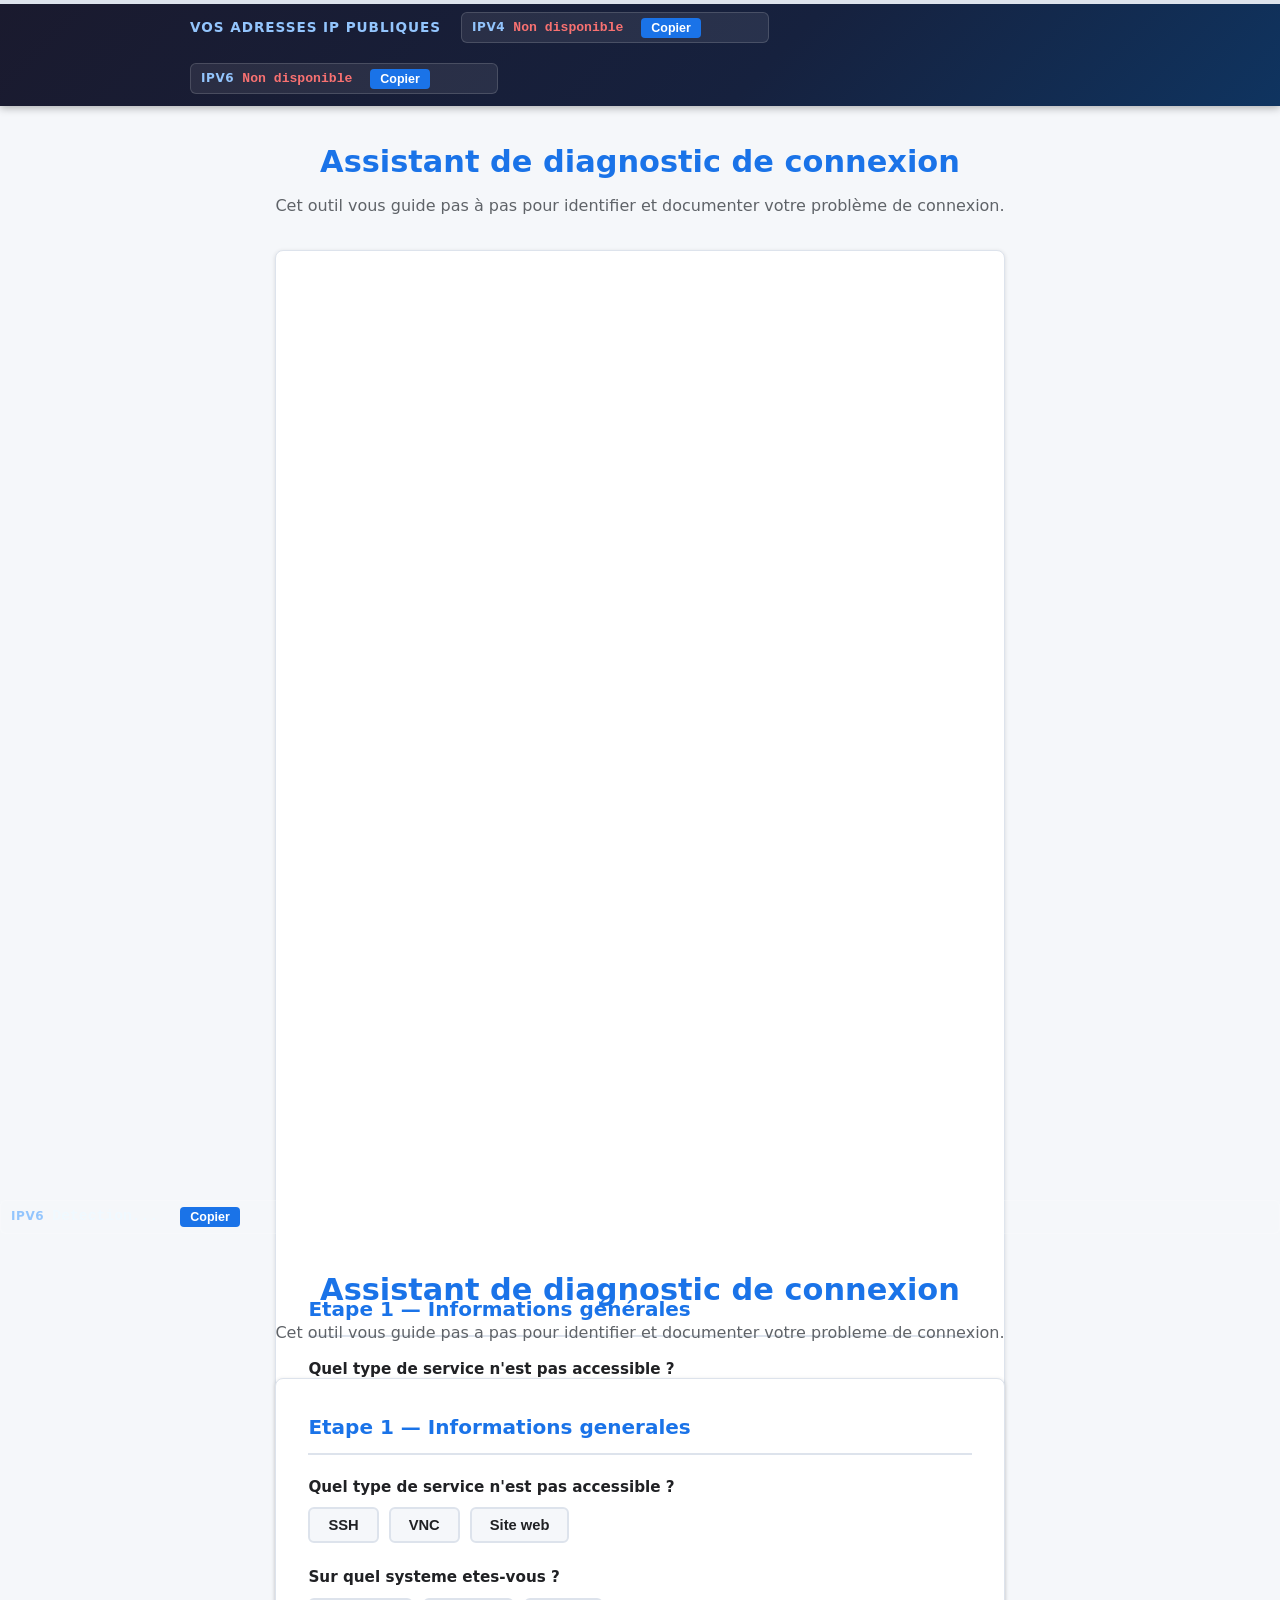
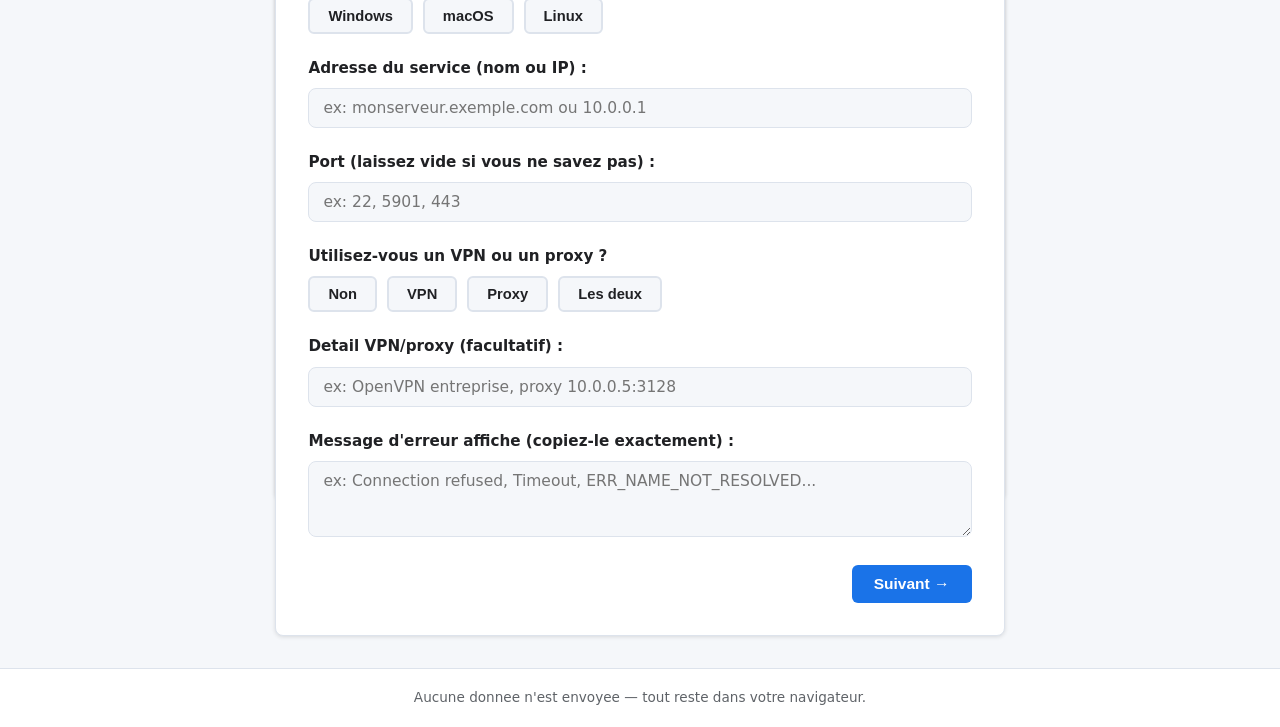
==== index.html @ b607b01d "Update index.htmlfeat: support IPv6 tests, VNC help and cert info fields in index.html" ====
<!DOCTY<!DOCTYPE html>
<html lang="fr">
<head>
  <meta charset="UTF-8">
  <meta name="viewport" content="width=device-width, initial-scale=1.0">
  <title>Mire de diagnostic connexion</title>
  <link rel="stylesheet" href="assets/css/style.css">
</head>
<body>
  <!-- BANDEAU IP -->
  <div id="ip-banner">
    <div class="ip-banner-inner">
      <span class="ip-banner-title">Vos adresses IP publiques</span>
      <div class="ip-entry">
        <span class="ip-label">IPv4</span>
        <span id="ipv4-val" class="ip-value">Detection...</span>
        <button class="btn-copy" id="copy-ipv4" title="Copier IPv4">Copier</button>
        <span class="ip-copied" id="copied-ipv4">Copie !</span>
      </div>
      <div class="ip-entry">
        <span class="ip-label">IPv6</span>
        <span id="ipv6-val" class="ip-value">Detection...</span>
        <button class="btn-copy" id="copy-ipv6" title="Copier IPv6">Copier</button>
        <span class="ip-copied" id="copied-ipv6">Copie !</span>
      </div>
    </div>
  </div>

  <div class="container">
    <header>
      <h1>Assistant de diagnostic de connexion</h1>
      <p class="subtitle">Cet outil vous guide pas à pas pour identifier et documenter votre problème de connexion.</p>
    </header>

    <!-- WIZARD -->
    <div id="wizard">
      
      <div id="progress-container">
        <div id="progress-bar"></div>
      </div>

      <!-- ETAPE 0 : choix service + OS -->
      <div class="step active" id="step-0">
        <h2>Etape 1 — Informations générales</h2>
        <div class="form-group">
          <label>Quel type de service n'est pas accessible ?</label>
          <div class="btn-group" id="grp-service">
            <button class="choice-btn" data-value="ssh">SSH</button>
            <button class="choice-btn" data-value="vnc">VNC</button>
            <button class="choice-btn" data-value="web">Site web</button>
          </div>
        </div>
        <div class="form-group">
          <label>Sur quel système êtes-vous ?</label>
          <div class="btn-group" id="grp-os">
            <button class="choice-btn" data-value="windows">Windows</button>
            <button class="choice-btn" data-value="macos">macOS</button>
            <button class="choice-btn" data-value="linux">Linux</button>
          </div>
        </div>
        
        <div class="form-group" id="client-group" style="display:none">
          <label id="client-label">Client utilisé :</label>
          <div class="btn-group" id="grp-client"></div>
        </div>

        <div class="form-group">
          <label for="fqdn">Adresse du service (nom ou IP) :</label>
          <input type="text" id="fqdn" placeholder="ex: monserveur.exemple.com ou 10.0.0.1" autocomplete="off" spellcheck="false">
          <div id="vnc-help" class="hint" style="display:none; margin-top:5px;">
            <strong>Aide VNC :</strong> Si vous utilisez une session (ex: <code>:1</code>), l'adresse est le nom du serveur et le port est <code>5900 + session</code> (ex: session :1 = port 5901).
          </div>
        </div>
        <div class="form-group">
          <label for="port">Port (laissez vide si vous ne savez pas) :</label>
          <input type="text" id="port" placeholder="ex: 22, 5901, 443" autocomplete="off" spellcheck="false">
        </div>
        
        <div class="form-group">
          <label>Utilisez-vous un VPN ou un proxy ?</label>
          <div class="btn-group" id="grp-proxy">
            <button class="choice-btn" data-value="non">Non</button>
            <button class="choice-btn" data-value="vpn">VPN</button>
            <button class="choice-btn" data-value="proxy">Proxy</button>
            <button class="choice-btn" data-value="les deux">Les deux</button>
          </div>
        </div>
        <div class="form-group">
          <label for="proxy-detail">Détail VPN/proxy (facultatif) :</label>
          <input type="text" id="proxy-detail" placeholder="ex: OpenVPN entreprise, proxy 10.0.0.5:3128" autocomplete="off">
        </div>

        <div class="form-group">
          <label for="error-msg">Message d'erreur affiché (copiez-le exactement) :</label>
          <textarea id="error-msg" rows="3" placeholder="ex: Connection refused, Timeout, ERR_NAME_NOT_RESOLVED..."></textarea>
        </div>

        <div class="nav-btns">
          <button onclick="wizard.goStep(1)">Suivant →</button>
        </div>
      </div>

      <!-- ETAPE 1 : DNS -->
      <div class="step" id="step-1">
        <h2>Etape 2 — Résolution DNS</h2>
        <p>Vérifiez que le nom du service se traduit bien en adresse IP. Lancez la commande ci-dessous.</p>
        
        <div class="form-group">
          <label>Commande à exécuter (IPv4) :</label>
          <div class="code-block">
            <code id="cmd-dns">nslookup ...</code>
            <button class="btn-copy" onclick="copyCmd('cmd-dns', 'copied-dns')">Copier</button>
            <span class="copy-feedback" id="copied-dns">Copié !</span>
          </div>
          <p class="hint" id="hint-dns"></p>
          <textarea id="res-dns" rows="4" placeholder="Collez le résultat IPv4 ici..."></textarea>
        </div>

        <div class="form-group ipv6-only" style="display:none">
          <label>Commande à exécuter (IPv6) :</label>
          <div class="code-block">
            <code id="cmd-dns6">nslookup -type=AAAA ...</code>
            <button class="btn-copy" onclick="copyCmd('cmd-dns6', 'copied-dns6')">Copier</button>
            <span class="copy-feedback" id="copied-dns6">Copié !</span>
          </div>
          <textarea id="res-dns6" rows="4" placeholder="Collez le résultat IPv6 ici..."></textarea>
        </div>

        <div class="nav-btns">
          <button class="secondary" onclick="wizard.goStep(0)">← Précédent</button>
          <button onclick="wizard.goStep(2)">Suivant →</button>
        </div>
      </div>

      <!-- ETAPE 2 : Ping -->
      <div class="step" id="step-2">
        <h2>Etape 3 — Connectivité réseau (Ping)</h2>
        <p>Le ping vérifie si votre machine peut joindre le serveur.</p>

        <div class="form-group">
          <label>Commande IPv4 :</label>
          <div class="code-block">
            <code id="cmd-ping">ping ...</code>
            <button class="btn-copy" onclick="copyCmd('cmd-ping', 'copied-ping')">Copier</button>
            <span class="copy-feedback" id="copied-ping">Copié !</span>
          </div>
          <p class="hint" id="hint-ping"></p>
          <textarea id="res-ping" rows="4" placeholder="Résultat IPv4..."></textarea>
        </div>

        <div class="form-group ipv6-only" style="display:none">
          <label>Commande IPv6 :</label>
          <div class="code-block">
            <code id="cmd-ping6">ping -6 ...</code>
            <button class="btn-copy" onclick="copyCmd('cmd-ping6', 'copied-ping6')">Copier</button>
            <span class="copy-feedback" id="copied-ping6">Copié !</span>
          </div>
          <textarea id="res-ping6" rows="4" placeholder="Résultat IPv6..."></textarea>
        </div>

        <div class="nav-btns">
          <button class="secondary" onclick="wizard.goStep(1)">← Précédent</button>
          <button onclick="wizard.goStep(3)">Suivant →</button>
        </div>
      </div>

      <!-- ETAPE 3 : Traceroute -->
      <div class="step" id="step-3">
        <h2>Etape 4 — Chemin réseau (Traceroute)</h2>
        <p>Le traceroute montre chaque étape du trajet entre vous et le serveur.</p>

        <div class="form-group">
          <label>Commande IPv4 :</label>
          <div class="code-block">
            <code id="cmd-trace">tracert ...</code>
            <button class="btn-copy" onclick="copyCmd('cmd-trace', 'copied-trace')">Copier</button>
            <span class="copy-feedback" id="copied-trace">Copié !</span>
          </div>
          <p class="hint" id="hint-trace"></p>
          <textarea id="res-trace" rows="5" placeholder="Résultat IPv4..."></textarea>
        </div>

        <div class="form-group ipv6-only" style="display:none">
          <label>Commande IPv6 :</label>
          <div class="code-block">
            <code id="cmd-trace6">tracert -6 ...</code>
            <button class="btn-copy" onclick="copyCmd('cmd-trace6', 'copied-trace6')">Copier</button>
            <span class="copy-feedback" id="copied-trace6">Copié !</span>
          </div>
          <textarea id="res-trace6" rows="5" placeholder="Résultat IPv6..."></textarea>
        </div>

        <div class="nav-btns">
          <button class="secondary" onclick="wizard.goStep(2)">← Précédent</button>
          <button onclick="wizard.goStep(4)">Suivant →</button>
        </div>
      </div>

      <!-- ETAPE 4 : Service -->
      <div class="step" id="step-4">
        <h2>Etape 5 — Test de connexion au service</h2>
        <p id="test-service-intro"></p>

        <div class="form-group">
          <label>Commande de test :</label>
          <div class="code-block">
            <code id="cmd-svc">nc -zv ...</code>
            <button class="btn-copy" onclick="copyCmd('cmd-svc', 'copied-svc')">Copier</button>
            <span class="copy-feedback" id="copied-svc">Copié !</span>
          </div>
          <p class="hint" id="hint-svc"></p>
          <textarea id="res-svc" rows="6" placeholder="Collez le résultat ici..."></textarea>
        </div>

        <div class="form-group" id="cmd-block-extra" style="display:none">
          <label id="label-svc-extra">Test supplémentaire (Certificat / Verbose) :</label>
          <div class="code-block">
            <code id="cmd-svc-extra">openssl ...</code>
            <button class="btn-copy" onclick="copyCmd('cmd-svc-extra', 'copied-svc-extra')">Copier</button>
            <span class="copy-feedback" id="copied-svc-extra">Copié !</span>
          </div>
          <textarea id="res-svc-extra" rows="6" placeholder="Résultat du test supplémentaire..."></textarea>
        </div>

        <div class="nav-btns">
          <button class="secondary" onclick="wizard.goStep(3)">← Précédent</button>
          <button onclick="wizard.goStep(5)">Suivant →</button>
        </div>
      </div>

      <!-- ETAPE 5 : Rapport -->
      <div class="step" id="step-5">
        <h2>Etape 6 — Rapport pour le support</h2>
        <p>Voici le rapport complet prêt à être envoyé à notre équipe de support.</p>
        
        <div class="form-group">
          <textarea id="report-output" readonly rows="15"></textarea>
        </div>

        <div class="nav-btns">
          <button id="btn-copy-report">Copier le rapport</button>
          <span class="copy-feedback" id="copied-report">Copié !</span>
        </div>
        
        <div class="nav-btns" style="margin-top: 20px;">
          <button class="secondary" onclick="wizard.goStep(4)">← Précédent</button>
          <button class="secondary" onclick="wizard.restart()">Recommencer</button>
        </div>
      </div>

    </div>

    <footer>
      <p>Aucune donnée n'est envoyée — tout reste dans votre navigateur.</p>
    </footer>
  </div>

  <script src="assets/js/commands.js"></script>
  <script src="assets/js/ip-detect.js"></script>
  <script src="assets/js/report.js"></script>
  <script src="assets/js/wizard.js"></script>
</body>
</html>
        <span class="ip-copied" id="copied-ipv4">Copie !</span>
      </div>
      <div class="ip-entry">
        <span class="ip-label">IPv6</span>
        <span id="ipv6-val" class="ip-value">Detection...</span>
        <button class="btn-copy" id="copy-ipv6" title="Copier IPv6">Copier</button>
        <span class="ip-copied" id="copied-ipv6">Copie !</span>
      </div>
    </div>
  </div>

  <div class="container">
    <header>
      <h1>Assistant de diagnostic de connexion</h1>
      <p class="subtitle">Cet outil vous guide pas a pas pour identifier et documenter votre probleme de connexion.</p>
    </header>

    <!-- WIZARD -->
    <div id="wizard">

      <!-- ETAPE 0 : choix service + OS -->
      <div class="step active" id="step-0">
        <h2>Etape 1 &mdash; Informations generales</h2>
        <div class="form-group">
          <label>Quel type de service n'est pas accessible ?</label>
          <div class="btn-group" id="grp-service">
            <button class="choice-btn" data-value="ssh">SSH</button>
            <button class="choice-btn" data-value="vnc">VNC</button>
            <button class="choice-btn" data-value="web">Site web</button>
          </div>
        </div>
        <div class="form-group">
          <label>Sur quel systeme etes-vous ?</label>
          <div class="btn-group" id="grp-os">
            <button class="choice-btn" data-value="windows">Windows</button>
            <button class="choice-btn" data-value="macos">macOS</button>
            <button class="choice-btn" data-value="linux">Linux</button>
          </div>
        </div>
        <div class="form-group" id="client-group" style="display:none">
          <label id="client-label">Client utilise :</label>
          <div class="btn-group" id="grp-client"></div>
        </div>
        <div class="form-group">
          <label for="fqdn">Adresse du service (nom ou IP) :</label>
          <input type="text" id="fqdn" placeholder="ex: monserveur.exemple.com ou 10.0.0.1" autocomplete="off" spellcheck="false">
        </div>
        <div class="form-group">
          <label for="port">Port (laissez vide si vous ne savez pas) :</label>
          <input type="text" id="port" placeholder="ex: 22, 5901, 443" autocomplete="off" spellcheck="false">
        </div>
        <div class="form-group">
          <label>Utilisez-vous un VPN ou un proxy ?</label>
          <div class="btn-group" id="grp-proxy">
            <button class="choice-btn" data-value="non">Non</button>
            <button class="choice-btn" data-value="vpn">VPN</button>
            <button class="choice-btn" data-value="proxy">Proxy</button>
            <button class="choice-btn" data-value="les deux">Les deux</button>
          </div>
        </div>
        <div class="form-group">
          <label for="proxy-detail">Detail VPN/proxy (facultatif) :</label>
          <input type="text" id="proxy-detail" placeholder="ex: OpenVPN entreprise, proxy 10.0.0.5:3128" autocomplete="off">
        </div>
        <div class="form-group">
          <label for="error-msg">Message d'erreur affiche (copiez-le exactement) :</label>
          <textarea id="error-msg" rows="3" placeholder="ex: Connection refused, Timeout, ERR_NAME_NOT_RESOLVED..."></textarea>
        </div>
        <div class="nav-btns">
          <button class="btn-next" id="btn-step0-next" onclick="wizard.goStep(1)">Suivant &rarr;</button>
        </div>
      </div>

      <!-- ETAPE 1 : DNS -->
      <div class="step" id="step-1">
        <h2>Etape 2 &mdash; Resolution DNS</h2>
        <p class="step-intro">La premiere chose a verifier est que le nom du service se traduit bien en adresse IP. Lancez la commande ci-dessous dans un terminal.</p>
        <div class="cmd-block">
          <span class="cmd-label">Commande a executer :</span>
          <div class="cmd-line">
            <code id="cmd-dns"></code>
            <button class="btn-copy-cmd" onclick="copyCmd('cmd-dns','copied-dns')">Copier</button>
            <span class="cmd-copied" id="copied-dns">Copie !</span>
          </div>
          <div class="cmd-hint" id="hint-dns"></div>
        </div>
        <div class="form-group">
          <label for="res-dns">Collez ici le resultat de la commande :</label>
          <textarea id="res-dns" rows="5" placeholder="Collez la sortie de la commande ici..."></textarea>
        </div>
        <div class="nav-btns">
          <button class="btn-prev" onclick="wizard.goStep(0)">&larr; Precedent</button>
          <button class="btn-next" onclick="wizard.goStep(2)">Suivant &rarr;</button>
        </div>
      </div>

      <!-- ETAPE 2 : PING -->
      <div class="step" id="step-2">
        <h2>Etape 3 &mdash; Connectivite reseau (Ping)</h2>
        <p class="step-intro">Le ping permet de verifier si votre machine peut joindre le serveur. Lancez la commande ci-dessous.</p>
        <div class="cmd-block">
          <span class="cmd-label">Commande a executer :</span>
          <div class="cmd-line">
            <code id="cmd-ping"></code>
            <button class="btn-copy-cmd" onclick="copyCmd('cmd-ping','copied-ping')">Copier</button>
            <span class="cmd-copied" id="copied-ping">Copie !</span>
          </div>
          <div class="cmd-hint" id="hint-ping"></div>
        </div>
        <div class="form-group">
          <label for="res-ping">Resultat :</label>
          <textarea id="res-ping" rows="5" placeholder="Collez la sortie ici..."></textarea>
        </div>
        <div class="nav-btns">
          <button class="btn-prev" onclick="wizard.goStep(1)">&larr; Precedent</button>
          <button class="btn-next" onclick="wizard.goStep(3)">Suivant &rarr;</button>
        </div>
      </div>

      <!-- ETAPE 3 : TRACEROUTE -->
      <div class="step" id="step-3">
        <h2>Etape 4 &mdash; Chemin reseau (Traceroute)</h2>
        <p class="step-intro">Le traceroute montre chaque etape du trajet entre vous et le serveur, ce qui aide a localiser un blocage.</p>
        <div class="cmd-block">
          <span class="cmd-label">Commande a executer :</span>
          <div class="cmd-line">
            <code id="cmd-trace"></code>
            <button class="btn-copy-cmd" onclick="copyCmd('cmd-trace','copied-trace')">Copier</button>
            <span class="cmd-copied" id="copied-trace">Copie !</span>
          </div>
          <div class="cmd-hint" id="hint-trace"></div>
        </div>
        <div class="form-group">
          <label for="res-trace">Resultat :</label>
          <textarea id="res-trace" rows="8" placeholder="Collez la sortie ici..."></textarea>
        </div>
        <div class="nav-btns">
          <button class="btn-prev" onclick="wizard.goStep(2)">&larr; Precedent</button>
          <button class="btn-next" onclick="wizard.goStep(4)">Suivant &rarr;</button>
        </div>
      </div>

      <!-- ETAPE 4 : TEST PORT -->
      <div class="step" id="step-4">
        <h2>Etape 5 &mdash; Test de connexion au service</h2>
        <p class="step-intro" id="test-service-intro"></p>
        <div class="cmd-block">
          <span class="cmd-label">Commande a executer :</span>
          <div class="cmd-line">
            <code id="cmd-svc"></code>
            <button class="btn-copy-cmd" onclick="copyCmd('cmd-svc','copied-svc')">Copier</button>
            <span class="cmd-copied" id="copied-svc">Copie !</span>
          </div>
          <div class="cmd-hint" id="hint-svc"></div>
        </div>
        <!-- Commande supplementaire SSH verbose -->
        <div class="cmd-block" id="cmd-block-extra" style="display:none">
          <span class="cmd-label">Test de connexion verbose (SSH uniquement) :</span>
          <div class="cmd-line">
            <code id="cmd-svc-extra"></code>
            <button class="btn-copy-cmd" onclick="copyCmd('cmd-svc-extra','copied-svc-extra')">Copier</button>
            <span class="cmd-copied" id="copied-svc-extra">Copie !</span>
          </div>
        </div>
        <div class="form-group">
          <label for="res-svc">Resultat :</label>
          <textarea id="res-svc" rows="6" placeholder="Collez la sortie ici..."></textarea>
        </div>
        <div class="nav-btns">
          <button class="btn-prev" onclick="wizard.goStep(3)">&larr; Precedent</button>
          <button class="btn-next" onclick="wizard.goStep(5)">Suivant &rarr;</button>
        </div>
      </div>

      <!-- ETAPE 5 : RAPPORT -->
      <div class="step" id="step-5">
        <h2>Etape 6 &mdash; Rapport pour le support</h2>
        <p class="step-intro">Voici le rapport complet pret a etre envoye a notre equipe de support. Copiez-le et collez-le dans votre ticket.</p>
        <div class="report-block">
          <textarea id="report-output" rows="22" readonly></textarea>
          <button class="btn-copy-report" id="btn-copy-report">Copier le rapport</button>
          <span class="cmd-copied" id="copied-report">Copie !</span>
        </div>
        <div class="nav-btns">
          <button class="btn-prev" onclick="wizard.goStep(4)">&larr; Precedent</button>
          <button class="btn-restart" onclick="wizard.restart()">Recommencer</button>
        </div>
      </div>

    </div><!-- /wizard -->
  </div><!-- /container -->

  <!-- BARRE DE PROGRESSION -->
  <div id="progress-bar-wrap">
    <div id="progress-bar"></div>
  </div>

  <footer>
    <p>Aucune donnee n'est envoyee &mdash; tout reste dans votre navigateur.</p>
  </footer>

  <script src="assets/js/ip-detect.js"></script>
  <script src="assets/js/commands.js"></script>
  <script src="assets/js/wizard.js"></script>
  <script src="assets/js/report.js"></script>
</body>
</html>
---- assets/css/style.css ----
/* ============================================================
   MIRE-DIAG  -  Feuille de style principale
   ============================================================ */

*, *::before, *::after { box-sizing: border-box; margin: 0; padding: 0; }

:root {
  --color-bg:        #f5f7fa;
  --color-surface:   #ffffff;
  --color-border:    #dde3ec;
  --color-primary:   #1a73e8;
  --color-primary-d: #1558b0;
  --color-success:   #34a853;
  --color-warn:      #fbbc04;
  --color-danger:    #ea4335;
  --color-text:      #202124;
  --color-muted:     #5f6368;
  --color-code-bg:   #1e1e2e;
  --color-code-fg:   #cdd6f4;
  --radius:          8px;
  --shadow:          0 1px 4px rgba(0,0,0,.12);
  --font-sans:       system-ui, -apple-system, 'Segoe UI', Roboto, sans-serif;
  --font-mono:       'JetBrains Mono', 'Fira Code', Consolas, monospace;
}

body {
  font-family: var(--font-sans);
  font-size: 16px;
  line-height: 1.6;
  background: var(--color-bg);
  color: var(--color-text);
  min-height: 100vh;
  display: flex;
  flex-direction: column;
}

/* --- BANDEAU IP --- */
#ip-banner {
  background: linear-gradient(135deg, #1a1a2e 0%, #16213e 60%, #0f3460 100%);
  color: #fff;
  padding: 12px 24px;
  position: sticky;
  top: 0;
  z-index: 100;
  box-shadow: 0 2px 8px rgba(0,0,0,.3);
}
.ip-banner-inner {
  max-width: 900px;
  margin: 0 auto;
  display: flex;
  align-items: center;
  gap: 20px;
  flex-wrap: wrap;
}
.ip-banner-title {
  font-weight: 700;
  font-size: .85rem;
  text-transform: uppercase;
  letter-spacing: .07em;
  color: #93c5fd;
  flex: 0 0 auto;
}
.ip-entry {
  display: flex;
  align-items: center;
  gap: 8px;
  background: rgba(255,255,255,.08);
  border: 1px solid rgba(255,255,255,.15);
  border-radius: 6px;
  padding: 4px 10px;
}
.ip-label {
  font-size: .75rem;
  font-weight: 700;
  text-transform: uppercase;
  color: #93c5fd;
  letter-spacing: .05em;
  min-width: 32px;
}
.ip-value {
  font-family: var(--font-mono);
  font-size: .92rem;
  font-weight: 600;
  color: #f0f9ff;
  min-width: 120px;
}
.ip-value.loading  { color: #94a3b8; font-style: italic; }
.ip-value.unavailable { color: #f87171; font-size: .82rem; }
.btn-copy {
  background: var(--color-primary);
  color: #fff;
  border: none;
  border-radius: 4px;
  padding: 3px 10px;
  font-size: .78rem;
  font-weight: 600;
  cursor: pointer;
  transition: background .15s;
}
.btn-copy:hover { background: var(--color-primary-d); }
.ip-copied {
  font-size: .78rem;
  color: #86efac;
  font-weight: 600;
  opacity: 0;
  transition: opacity .3s;
  pointer-events: none;
}
.ip-copied.show { opacity: 1; }

/* --- Layout --- */
.container {
  max-width: 820px;
  margin: 32px auto;
  padding: 0 16px;
  flex: 1;
}
header {
  text-align: center;
  margin-bottom: 32px;
}
header h1 {
  font-size: 1.9rem;
  font-weight: 800;
  color: var(--color-primary);
  margin-bottom: 6px;
}
header .subtitle {
  color: var(--color-muted);
  font-size: 1rem;
}

/* --- Barre de progression --- */
#progress-bar-wrap {
  width: 100%;
  height: 4px;
  background: var(--color-border);
  position: fixed;
  top: 0;
  left: 0;
  z-index: 200;
}
#progress-bar {
  height: 100%;
  background: var(--color-primary);
  transition: width .35s ease;
  width: 0%;
}

/* --- Wizard --- */
#wizard {
  background: var(--color-surface);
  border: 1px solid var(--color-border);
  border-radius: var(--radius);
  box-shadow: var(--shadow);
  overflow: hidden;
}
.step { display: none; padding: 32px; animation: fadeIn .25s ease; }
.step.active { display: block; }
@keyframes fadeIn {
  from { opacity: 0; transform: translateY(8px); }
  to   { opacity: 1; transform: translateY(0); }
}
.step h2 {
  font-size: 1.25rem;
  font-weight: 700;
  margin-bottom: 20px;
  color: var(--color-primary);
  border-bottom: 2px solid var(--color-border);
  padding-bottom: 10px;
}
.step-intro {
  color: var(--color-muted);
  margin-bottom: 20px;
  font-size: .97rem;
  background: #f0f7ff;
  border-left: 3px solid var(--color-primary);
  padding: 10px 14px;
  border-radius: 0 6px 6px 0;
}

/* --- Formulaire --- */
.form-group { margin-bottom: 22px; }
.form-group label { display: block; font-weight: 600; margin-bottom: 8px; font-size: .95rem; }
.form-group input[type="text"],
.form-group textarea {
  width: 100%;
  border: 1.5px solid var(--color-border);
  border-radius: var(--radius);
  padding: 10px 14px;
  font-size: .97rem;
  font-family: var(--font-sans);
  background: var(--color-bg);
  color: var(--color-text);
  transition: border-color .15s;
  resize: vertical;
}
.form-group input[type="text"]:focus,
.form-group textarea:focus {
  outline: none;
  border-color: var(--color-primary);
  background: #fff;
  box-shadow: 0 0 0 3px rgba(26,115,232,.15);
}

/* --- Boutons choix --- */
.btn-group { display: flex; gap: 10px; flex-wrap: wrap; }
.choice-btn {
  background: var(--color-bg);
  border: 2px solid var(--color-border);
  border-radius: 6px;
  padding: 8px 18px;
  font-size: .92rem;
  font-weight: 600;
  cursor: pointer;
  color: var(--color-text);
  transition: border-color .15s, background .15s, color .15s;
}
.choice-btn:hover { border-color: var(--color-primary); color: var(--color-primary); background: #e8f0fe; }
.choice-btn.selected { background: var(--color-primary); border-color: var(--color-primary); color: #fff; }

/* --- Blocs commande --- */
.cmd-block {
  background: var(--color-code-bg);
  border-radius: var(--radius);
  padding: 16px 20px;
  margin-bottom: 20px;
}
.cmd-label { display: block; font-size: .8rem; font-weight: 700; text-transform: uppercase; letter-spacing: .06em; color: #94a3b8; margin-bottom: 8px; }
.cmd-line { display: flex; align-items: center; gap: 10px; flex-wrap: wrap; }
.cmd-line code { font-family: var(--font-mono); font-size: .97rem; color: var(--color-code-fg); flex: 1; word-break: break-all; }
.btn-copy-cmd {
  background: rgba(255,255,255,.1);
  border: 1px solid rgba(255,255,255,.2);
  color: #e2e8f0;
  border-radius: 4px;
  padding: 4px 12px;
  font-size: .8rem;
  font-weight: 600;
  cursor: pointer;
  transition: background .15s;
  white-space: nowrap;
}
.btn-copy-cmd:hover { background: rgba(255,255,255,.2); }
.cmd-hint { font-size: .82rem; color: #94a3b8; margin-top: 8px; font-style: italic; }
.cmd-copied { font-size: .8rem; color: #86efac; font-weight: 600; opacity: 0; transition: opacity .3s; pointer-events: none; }
.cmd-copied.show { opacity: 1; }

/* --- Rapport --- */
.report-block { position: relative; }
.report-block textarea {
  width: 100%;
  font-family: var(--font-mono);
  font-size: .88rem;
  line-height: 1.55;
  background: #1e1e2e;
  color: #cdd6f4;
  border: 1px solid #313244;
  border-radius: var(--radius);
  padding: 16px;
  resize: vertical;
}
.btn-copy-report {
  display: block;
  margin-top: 12px;
  background: var(--color-success);
  color: #fff;
  border: none;
  border-radius: 6px;
  padding: 10px 24px;
  font-size: 1rem;
  font-weight: 700;
  cursor: pointer;
  transition: background .15s;
}
.btn-copy-report:hover { background: #2d9248; }

/* --- Navigation --- */
.nav-btns { display: flex; justify-content: space-between; align-items: center; margin-top: 28px; gap: 10px; flex-wrap: wrap; }
.btn-prev, .btn-next, .btn-restart { border: none; border-radius: 6px; padding: 10px 22px; font-size: .97rem; font-weight: 700; cursor: pointer; transition: background .15s; }
.btn-next { background: var(--color-primary); color: #fff; margin-left: auto; }
.btn-next:hover { background: var(--color-primary-d); box-shadow: 0 2px 8px rgba(26,115,232,.3); }
.btn-prev { background: var(--color-bg); color: var(--color-text); border: 1.5px solid var(--color-border); }
.btn-prev:hover { background: var(--color-border); }
.btn-restart { background: #f1f3f4; color: var(--color-text); border: 1.5px solid var(--color-border); }
.btn-restart:hover { background: var(--color-border); }

/* --- Footer --- */
footer { text-align: center; padding: 18px; color: var(--color-muted); font-size: .85rem; border-top: 1px solid var(--color-border); background: var(--color-surface); margin-top: auto; }

/* --- Responsive --- */
@media (max-width: 600px) {
  .ip-banner-inner { gap: 10px; }
  .ip-banner-title { display: none; }
  .step { padding: 20px 16px; }
  .container { margin: 16px auto; }
  header h1 { font-size: 1.4rem; }
  .choice-btn { padding: 7px 12px; font-size: .85rem; }
}
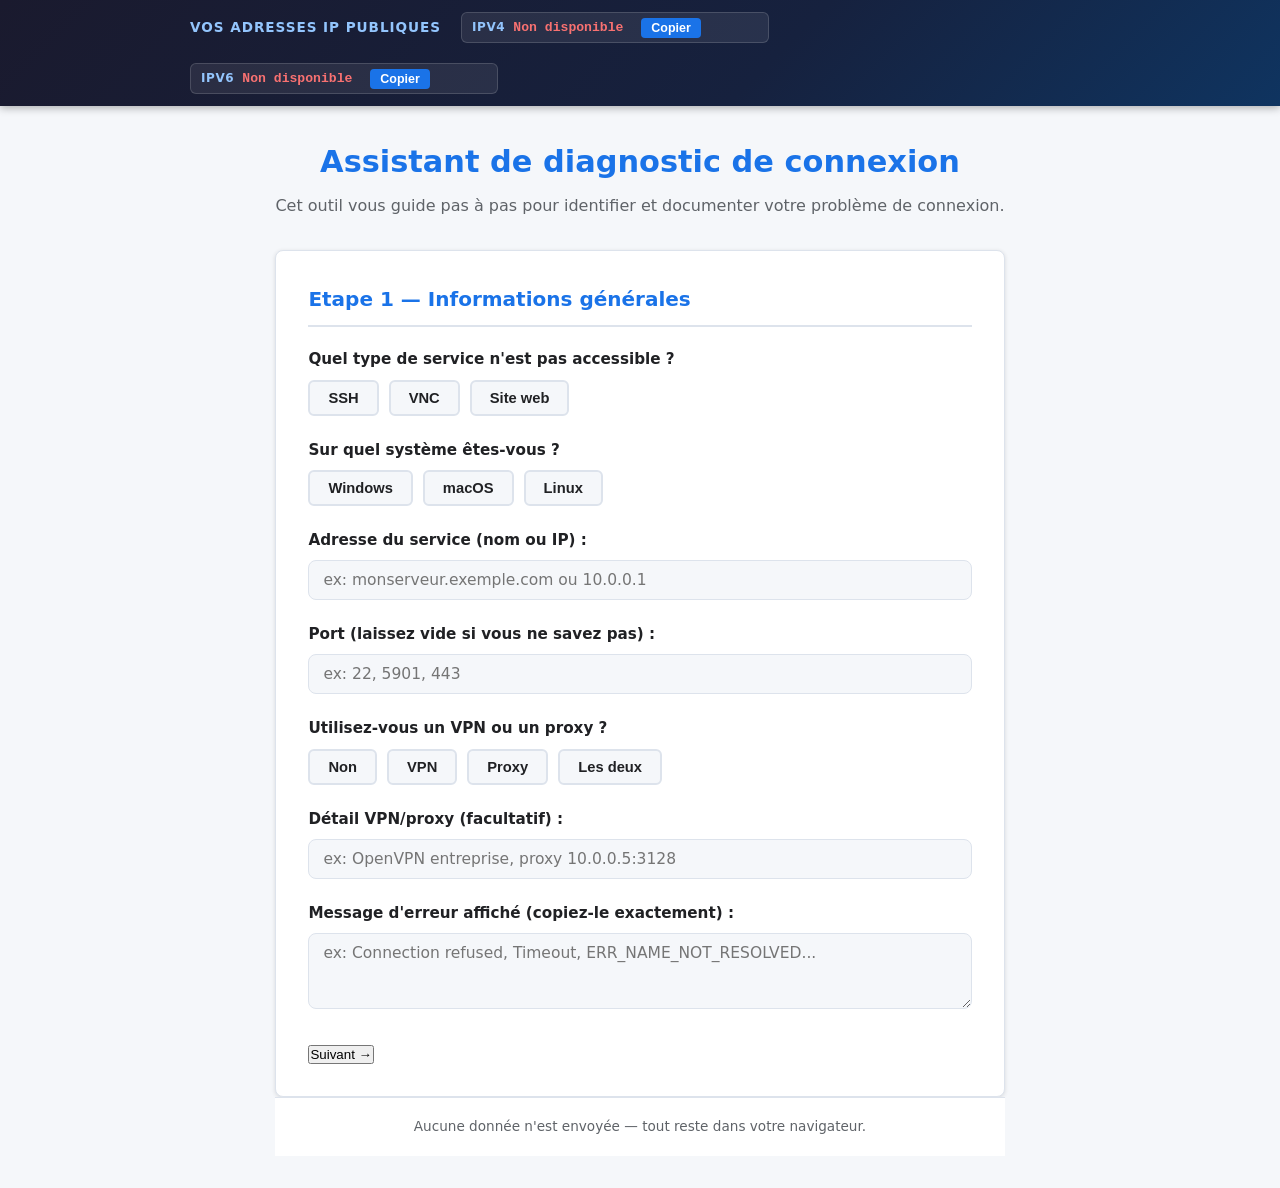
==== commit 953b90e5: "feat: support IPv6 tests, VNC help and cert info fields in index.html" ====
--- a/index.html
+++ b/index.html
@@ -1,4 +1,4 @@
-<!DOCTY<!DOCTYPE html>
+<!DOCTYPE html>
 <html lang="fr">
 <head>
   <meta charset="UTF-8">
@@ -261,210 +261,3 @@
   <script src="assets/js/wizard.js"></script>
 </body>
 </html>
-        <span class="ip-copied" id="copied-ipv4">Copie !</span>
-      </div>
-      <div class="ip-entry">
-        <span class="ip-label">IPv6</span>
-        <span id="ipv6-val" class="ip-value">Detection...</span>
-        <button class="btn-copy" id="copy-ipv6" title="Copier IPv6">Copier</button>
-        <span class="ip-copied" id="copied-ipv6">Copie !</span>
-      </div>
-    </div>
-  </div>
-
-  <div class="container">
-    <header>
-      <h1>Assistant de diagnostic de connexion</h1>
-      <p class="subtitle">Cet outil vous guide pas a pas pour identifier et documenter votre probleme de connexion.</p>
-    </header>
-
-    <!-- WIZARD -->
-    <div id="wizard">
-
-      <!-- ETAPE 0 : choix service + OS -->
-      <div class="step active" id="step-0">
-        <h2>Etape 1 &mdash; Informations generales</h2>
-        <div class="form-group">
-          <label>Quel type de service n'est pas accessible ?</label>
-          <div class="btn-group" id="grp-service">
-            <button class="choice-btn" data-value="ssh">SSH</button>
-            <button class="choice-btn" data-value="vnc">VNC</button>
-            <button class="choice-btn" data-value="web">Site web</button>
-          </div>
-        </div>
-        <div class="form-group">
-          <label>Sur quel systeme etes-vous ?</label>
-          <div class="btn-group" id="grp-os">
-            <button class="choice-btn" data-value="windows">Windows</button>
-            <button class="choice-btn" data-value="macos">macOS</button>
-            <button class="choice-btn" data-value="linux">Linux</button>
-          </div>
-        </div>
-        <div class="form-group" id="client-group" style="display:none">
-          <label id="client-label">Client utilise :</label>
-          <div class="btn-group" id="grp-client"></div>
-        </div>
-        <div class="form-group">
-          <label for="fqdn">Adresse du service (nom ou IP) :</label>
-          <input type="text" id="fqdn" placeholder="ex: monserveur.exemple.com ou 10.0.0.1" autocomplete="off" spellcheck="false">
-        </div>
-        <div class="form-group">
-          <label for="port">Port (laissez vide si vous ne savez pas) :</label>
-          <input type="text" id="port" placeholder="ex: 22, 5901, 443" autocomplete="off" spellcheck="false">
-        </div>
-        <div class="form-group">
-          <label>Utilisez-vous un VPN ou un proxy ?</label>
-          <div class="btn-group" id="grp-proxy">
-            <button class="choice-btn" data-value="non">Non</button>
-            <button class="choice-btn" data-value="vpn">VPN</button>
-            <button class="choice-btn" data-value="proxy">Proxy</button>
-            <button class="choice-btn" data-value="les deux">Les deux</button>
-          </div>
-        </div>
-        <div class="form-group">
-          <label for="proxy-detail">Detail VPN/proxy (facultatif) :</label>
-          <input type="text" id="proxy-detail" placeholder="ex: OpenVPN entreprise, proxy 10.0.0.5:3128" autocomplete="off">
-        </div>
-        <div class="form-group">
-          <label for="error-msg">Message d'erreur affiche (copiez-le exactement) :</label>
-          <textarea id="error-msg" rows="3" placeholder="ex: Connection refused, Timeout, ERR_NAME_NOT_RESOLVED..."></textarea>
-        </div>
-        <div class="nav-btns">
-          <button class="btn-next" id="btn-step0-next" onclick="wizard.goStep(1)">Suivant &rarr;</button>
-        </div>
-      </div>
-
-      <!-- ETAPE 1 : DNS -->
-      <div class="step" id="step-1">
-        <h2>Etape 2 &mdash; Resolution DNS</h2>
-        <p class="step-intro">La premiere chose a verifier est que le nom du service se traduit bien en adresse IP. Lancez la commande ci-dessous dans un terminal.</p>
-        <div class="cmd-block">
-          <span class="cmd-label">Commande a executer :</span>
-          <div class="cmd-line">
-            <code id="cmd-dns"></code>
-            <button class="btn-copy-cmd" onclick="copyCmd('cmd-dns','copied-dns')">Copier</button>
-            <span class="cmd-copied" id="copied-dns">Copie !</span>
-          </div>
-          <div class="cmd-hint" id="hint-dns"></div>
-        </div>
-        <div class="form-group">
-          <label for="res-dns">Collez ici le resultat de la commande :</label>
-          <textarea id="res-dns" rows="5" placeholder="Collez la sortie de la commande ici..."></textarea>
-        </div>
-        <div class="nav-btns">
-          <button class="btn-prev" onclick="wizard.goStep(0)">&larr; Precedent</button>
-          <button class="btn-next" onclick="wizard.goStep(2)">Suivant &rarr;</button>
-        </div>
-      </div>
-
-      <!-- ETAPE 2 : PING -->
-      <div class="step" id="step-2">
-        <h2>Etape 3 &mdash; Connectivite reseau (Ping)</h2>
-        <p class="step-intro">Le ping permet de verifier si votre machine peut joindre le serveur. Lancez la commande ci-dessous.</p>
-        <div class="cmd-block">
-          <span class="cmd-label">Commande a executer :</span>
-          <div class="cmd-line">
-            <code id="cmd-ping"></code>
-            <button class="btn-copy-cmd" onclick="copyCmd('cmd-ping','copied-ping')">Copier</button>
-            <span class="cmd-copied" id="copied-ping">Copie !</span>
-          </div>
-          <div class="cmd-hint" id="hint-ping"></div>
-        </div>
-        <div class="form-group">
-          <label for="res-ping">Resultat :</label>
-          <textarea id="res-ping" rows="5" placeholder="Collez la sortie ici..."></textarea>
-        </div>
-        <div class="nav-btns">
-          <button class="btn-prev" onclick="wizard.goStep(1)">&larr; Precedent</button>
-          <button class="btn-next" onclick="wizard.goStep(3)">Suivant &rarr;</button>
-        </div>
-      </div>
-
-      <!-- ETAPE 3 : TRACEROUTE -->
-      <div class="step" id="step-3">
-        <h2>Etape 4 &mdash; Chemin reseau (Traceroute)</h2>
-        <p class="step-intro">Le traceroute montre chaque etape du trajet entre vous et le serveur, ce qui aide a localiser un blocage.</p>
-        <div class="cmd-block">
-          <span class="cmd-label">Commande a executer :</span>
-          <div class="cmd-line">
-            <code id="cmd-trace"></code>
-            <button class="btn-copy-cmd" onclick="copyCmd('cmd-trace','copied-trace')">Copier</button>
-            <span class="cmd-copied" id="copied-trace">Copie !</span>
-          </div>
-          <div class="cmd-hint" id="hint-trace"></div>
-        </div>
-        <div class="form-group">
-          <label for="res-trace">Resultat :</label>
-          <textarea id="res-trace" rows="8" placeholder="Collez la sortie ici..."></textarea>
-        </div>
-        <div class="nav-btns">
-          <button class="btn-prev" onclick="wizard.goStep(2)">&larr; Precedent</button>
-          <button class="btn-next" onclick="wizard.goStep(4)">Suivant &rarr;</button>
-        </div>
-      </div>
-
-      <!-- ETAPE 4 : TEST PORT -->
-      <div class="step" id="step-4">
-        <h2>Etape 5 &mdash; Test de connexion au service</h2>
-        <p class="step-intro" id="test-service-intro"></p>
-        <div class="cmd-block">
-          <span class="cmd-label">Commande a executer :</span>
-          <div class="cmd-line">
-            <code id="cmd-svc"></code>
-            <button class="btn-copy-cmd" onclick="copyCmd('cmd-svc','copied-svc')">Copier</button>
-            <span class="cmd-copied" id="copied-svc">Copie !</span>
-          </div>
-          <div class="cmd-hint" id="hint-svc"></div>
-        </div>
-        <!-- Commande supplementaire SSH verbose -->
-        <div class="cmd-block" id="cmd-block-extra" style="display:none">
-          <span class="cmd-label">Test de connexion verbose (SSH uniquement) :</span>
-          <div class="cmd-line">
-            <code id="cmd-svc-extra"></code>
-            <button class="btn-copy-cmd" onclick="copyCmd('cmd-svc-extra','copied-svc-extra')">Copier</button>
-            <span class="cmd-copied" id="copied-svc-extra">Copie !</span>
-          </div>
-        </div>
-        <div class="form-group">
-          <label for="res-svc">Resultat :</label>
-          <textarea id="res-svc" rows="6" placeholder="Collez la sortie ici..."></textarea>
-        </div>
-        <div class="nav-btns">
-          <button class="btn-prev" onclick="wizard.goStep(3)">&larr; Precedent</button>
-          <button class="btn-next" onclick="wizard.goStep(5)">Suivant &rarr;</button>
-        </div>
-      </div>
-
-      <!-- ETAPE 5 : RAPPORT -->
-      <div class="step" id="step-5">
-        <h2>Etape 6 &mdash; Rapport pour le support</h2>
-        <p class="step-intro">Voici le rapport complet pret a etre envoye a notre equipe de support. Copiez-le et collez-le dans votre ticket.</p>
-        <div class="report-block">
-          <textarea id="report-output" rows="22" readonly></textarea>
-          <button class="btn-copy-report" id="btn-copy-report">Copier le rapport</button>
-          <span class="cmd-copied" id="copied-report">Copie !</span>
-        </div>
-        <div class="nav-btns">
-          <button class="btn-prev" onclick="wizard.goStep(4)">&larr; Precedent</button>
-          <button class="btn-restart" onclick="wizard.restart()">Recommencer</button>
-        </div>
-      </div>
-
-    </div><!-- /wizard -->
-  </div><!-- /container -->
-
-  <!-- BARRE DE PROGRESSION -->
-  <div id="progress-bar-wrap">
-    <div id="progress-bar"></div>
-  </div>
-
-  <footer>
-    <p>Aucune donnee n'est envoyee &mdash; tout reste dans votre navigateur.</p>
-  </footer>
-
-  <script src="assets/js/ip-detect.js"></script>
-  <script src="assets/js/commands.js"></script>
-  <script src="assets/js/wizard.js"></script>
-  <script src="assets/js/report.js"></script>
-</body>
-</html>
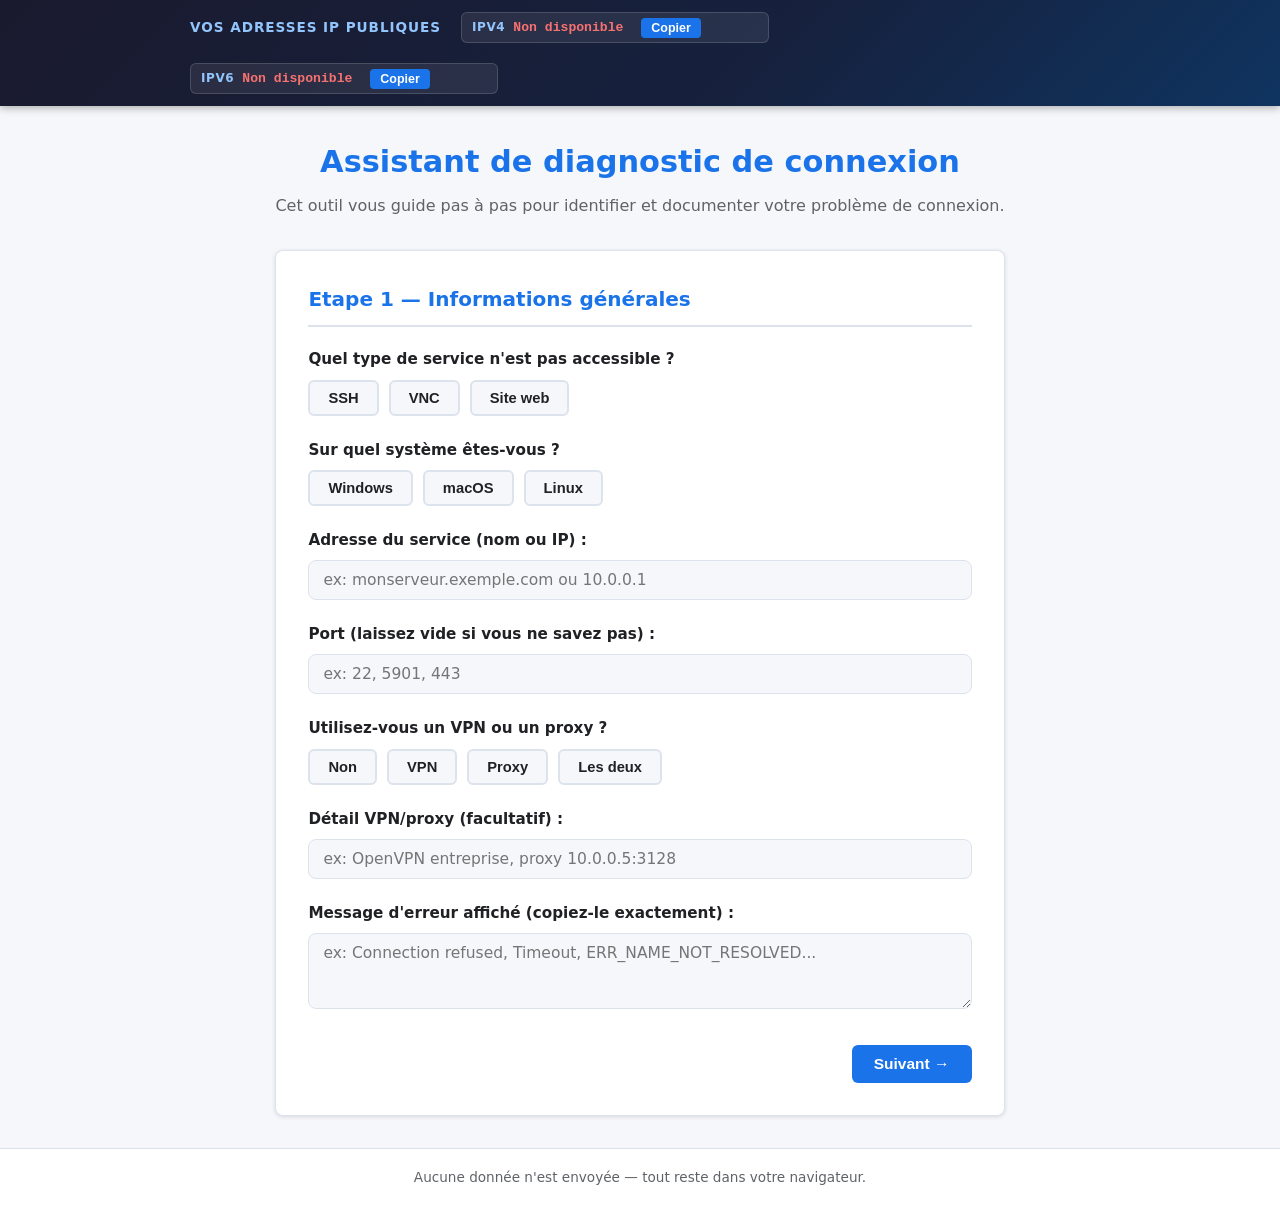
==== commit 86e597ad: "fix: restore proper CSS class names for command blocks and buttons - Changed code-block to cmd-block" ====
--- a/index.html
+++ b/index.html
@@ -34,14 +34,10 @@
 
     <!-- WIZARD -->
     <div id="wizard">
-      
-      <div id="progress-container">
-        <div id="progress-bar"></div>
-      </div>
 
       <!-- ETAPE 0 : choix service + OS -->
       <div class="step active" id="step-0">
-        <h2>Etape 1 — Informations générales</h2>
+        <h2>Etape 1 &mdash; Informations générales</h2>
         <div class="form-group">
           <label>Quel type de service n'est pas accessible ?</label>
           <div class="btn-group" id="grp-service">
@@ -58,16 +54,14 @@
             <button class="choice-btn" data-value="linux">Linux</button>
           </div>
         </div>
-        
         <div class="form-group" id="client-group" style="display:none">
           <label id="client-label">Client utilisé :</label>
           <div class="btn-group" id="grp-client"></div>
         </div>
-
         <div class="form-group">
           <label for="fqdn">Adresse du service (nom ou IP) :</label>
           <input type="text" id="fqdn" placeholder="ex: monserveur.exemple.com ou 10.0.0.1" autocomplete="off" spellcheck="false">
-          <div id="vnc-help" class="hint" style="display:none; margin-top:5px;">
+          <div id="vnc-help" class="cmd-hint" style="display:none">
             <strong>Aide VNC :</strong> Si vous utilisez une session (ex: <code>:1</code>), l'adresse est le nom du serveur et le port est <code>5900 + session</code> (ex: session :1 = port 5901).
           </div>
         </div>
@@ -75,7 +69,6 @@
           <label for="port">Port (laissez vide si vous ne savez pas) :</label>
           <input type="text" id="port" placeholder="ex: 22, 5901, 443" autocomplete="off" spellcheck="false">
         </div>
-        
         <div class="form-group">
           <label>Utilisez-vous un VPN ou un proxy ?</label>
           <div class="btn-group" id="grp-proxy">
@@ -89,171 +82,162 @@
           <label for="proxy-detail">Détail VPN/proxy (facultatif) :</label>
           <input type="text" id="proxy-detail" placeholder="ex: OpenVPN entreprise, proxy 10.0.0.5:3128" autocomplete="off">
         </div>
-
         <div class="form-group">
           <label for="error-msg">Message d'erreur affiché (copiez-le exactement) :</label>
           <textarea id="error-msg" rows="3" placeholder="ex: Connection refused, Timeout, ERR_NAME_NOT_RESOLVED..."></textarea>
         </div>
-
-        <div class="nav-btns">
-          <button onclick="wizard.goStep(1)">Suivant →</button>
+        <div class="nav-btns">
+          <button class="btn-next" onclick="wizard.goStep(1)">Suivant &rarr;</button>
         </div>
       </div>
 
       <!-- ETAPE 1 : DNS -->
       <div class="step" id="step-1">
-        <h2>Etape 2 — Résolution DNS</h2>
-        <p>Vérifiez que le nom du service se traduit bien en adresse IP. Lancez la commande ci-dessous.</p>
-        
-        <div class="form-group">
-          <label>Commande à exécuter (IPv4) :</label>
-          <div class="code-block">
-            <code id="cmd-dns">nslookup ...</code>
-            <button class="btn-copy" onclick="copyCmd('cmd-dns', 'copied-dns')">Copier</button>
-            <span class="copy-feedback" id="copied-dns">Copié !</span>
-          </div>
-          <p class="hint" id="hint-dns"></p>
-          <textarea id="res-dns" rows="4" placeholder="Collez le résultat IPv4 ici..."></textarea>
-        </div>
-
-        <div class="form-group ipv6-only" style="display:none">
-          <label>Commande à exécuter (IPv6) :</label>
-          <div class="code-block">
-            <code id="cmd-dns6">nslookup -type=AAAA ...</code>
-            <button class="btn-copy" onclick="copyCmd('cmd-dns6', 'copied-dns6')">Copier</button>
-            <span class="copy-feedback" id="copied-dns6">Copié !</span>
-          </div>
-          <textarea id="res-dns6" rows="4" placeholder="Collez le résultat IPv6 ici..."></textarea>
-        </div>
-
-        <div class="nav-btns">
-          <button class="secondary" onclick="wizard.goStep(0)">← Précédent</button>
-          <button onclick="wizard.goStep(2)">Suivant →</button>
+        <h2>Etape 2 &mdash; Résolution DNS</h2>
+        <p class="step-intro">Vérifiez que le nom du service se traduit bien en adresse IP. Lancez la commande ci-dessous.</p>
+
+        <div class="form-group">
+          <div class="cmd-block">
+            <span class="cmd-label">Commande à exécuter (IPv4) :</span>
+            <div class="cmd-line">
+              <code id="cmd-dns">nslookup ...</code>
+              <button class="btn-copy-cmd" onclick="copyCmd('cmd-dns','copied-dns')">Copier</button>
+              <span class="cmd-copied" id="copied-dns">Copié !</span>
+            </div>
+          </div>
+          <div class="cmd-block ipv6-only" style="display:none">
+            <span class="cmd-label">Commande à exécuter (IPv6) :</span>
+            <div class="cmd-line">
+              <code id="cmd-dns6">nslookup -type=AAAA ...</code>
+              <button class="btn-copy-cmd" onclick="copyCmd('cmd-dns6','copied-dns6')">Copier</button>
+              <span class="cmd-copied" id="copied-dns6">Copié !</span>
+            </div>
+          </div>
+        </div>
+
+        <div class="nav-btns">
+          <button class="btn-prev" onclick="wizard.goStep(0)">&larr; Précédent</button>
+          <button class="btn-next" onclick="wizard.goStep(2)">Suivant &rarr;</button>
         </div>
       </div>
 
       <!-- ETAPE 2 : Ping -->
       <div class="step" id="step-2">
-        <h2>Etape 3 — Connectivité réseau (Ping)</h2>
-        <p>Le ping vérifie si votre machine peut joindre le serveur.</p>
-
-        <div class="form-group">
-          <label>Commande IPv4 :</label>
-          <div class="code-block">
-            <code id="cmd-ping">ping ...</code>
-            <button class="btn-copy" onclick="copyCmd('cmd-ping', 'copied-ping')">Copier</button>
-            <span class="copy-feedback" id="copied-ping">Copié !</span>
-          </div>
-          <p class="hint" id="hint-ping"></p>
-          <textarea id="res-ping" rows="4" placeholder="Résultat IPv4..."></textarea>
-        </div>
-
-        <div class="form-group ipv6-only" style="display:none">
-          <label>Commande IPv6 :</label>
-          <div class="code-block">
-            <code id="cmd-ping6">ping -6 ...</code>
-            <button class="btn-copy" onclick="copyCmd('cmd-ping6', 'copied-ping6')">Copier</button>
-            <span class="copy-feedback" id="copied-ping6">Copié !</span>
-          </div>
-          <textarea id="res-ping6" rows="4" placeholder="Résultat IPv6..."></textarea>
-        </div>
-
-        <div class="nav-btns">
-          <button class="secondary" onclick="wizard.goStep(1)">← Précédent</button>
-          <button onclick="wizard.goStep(3)">Suivant →</button>
+        <h2>Etape 3 &mdash; Connectivité réseau (Ping)</h2>
+        <p class="step-intro">Le ping vérifie si votre machine peut joindre le serveur.</p>
+
+        <div class="form-group">
+          <div class="cmd-block">
+            <span class="cmd-label">Commande IPv4 :</span>
+            <div class="cmd-line">
+              <code id="cmd-ping">ping ...</code>
+              <button class="btn-copy-cmd" onclick="copyCmd('cmd-ping','copied-ping')">Copier</button>
+              <span class="cmd-copied" id="copied-ping">Copié !</span>
+            </div>
+          </div>
+          <div class="cmd-block ipv6-only" style="display:none">
+            <span class="cmd-label">Commande IPv6 :</span>
+            <div class="cmd-line">
+              <code id="cmd-ping6">ping -6 ...</code>
+              <button class="btn-copy-cmd" onclick="copyCmd('cmd-ping6','copied-ping6')">Copier</button>
+              <span class="cmd-copied" id="copied-ping6">Copié !</span>
+            </div>
+          </div>
+        </div>
+
+        <div class="nav-btns">
+          <button class="btn-prev" onclick="wizard.goStep(1)">&larr; Précédent</button>
+          <button class="btn-next" onclick="wizard.goStep(3)">Suivant &rarr;</button>
         </div>
       </div>
 
       <!-- ETAPE 3 : Traceroute -->
       <div class="step" id="step-3">
-        <h2>Etape 4 — Chemin réseau (Traceroute)</h2>
-        <p>Le traceroute montre chaque étape du trajet entre vous et le serveur.</p>
-
-        <div class="form-group">
-          <label>Commande IPv4 :</label>
-          <div class="code-block">
-            <code id="cmd-trace">tracert ...</code>
-            <button class="btn-copy" onclick="copyCmd('cmd-trace', 'copied-trace')">Copier</button>
-            <span class="copy-feedback" id="copied-trace">Copié !</span>
-          </div>
-          <p class="hint" id="hint-trace"></p>
-          <textarea id="res-trace" rows="5" placeholder="Résultat IPv4..."></textarea>
-        </div>
-
-        <div class="form-group ipv6-only" style="display:none">
-          <label>Commande IPv6 :</label>
-          <div class="code-block">
-            <code id="cmd-trace6">tracert -6 ...</code>
-            <button class="btn-copy" onclick="copyCmd('cmd-trace6', 'copied-trace6')">Copier</button>
-            <span class="copy-feedback" id="copied-trace6">Copié !</span>
-          </div>
-          <textarea id="res-trace6" rows="5" placeholder="Résultat IPv6..."></textarea>
-        </div>
-
-        <div class="nav-btns">
-          <button class="secondary" onclick="wizard.goStep(2)">← Précédent</button>
-          <button onclick="wizard.goStep(4)">Suivant →</button>
-        </div>
-      </div>
-
-      <!-- ETAPE 4 : Service -->
+        <h2>Etape 4 &mdash; Chemin réseau (Traceroute)</h2>
+        <p class="step-intro">Le traceroute montre chaque étape du trajet entre vous et le serveur.</p>
+
+        <div class="form-group">
+          <div class="cmd-block">
+            <span class="cmd-label">Commande IPv4 :</span>
+            <div class="cmd-line">
+              <code id="cmd-trace">tracert ...</code>
+              <button class="btn-copy-cmd" onclick="copyCmd('cmd-trace','copied-trace')">Copier</button>
+              <span class="cmd-copied" id="copied-trace">Copié !</span>
+            </div>
+          </div>
+          <div class="cmd-block ipv6-only" style="display:none">
+            <span class="cmd-label">Commande IPv6 :</span>
+            <div class="cmd-line">
+              <code id="cmd-trace6">tracert -6 ...</code>
+              <button class="btn-copy-cmd" onclick="copyCmd('cmd-trace6','copied-trace6')">Copier</button>
+              <span class="cmd-copied" id="copied-trace6">Copié !</span>
+            </div>
+          </div>
+        </div>
+
+        <div class="nav-btns">
+          <button class="btn-prev" onclick="wizard.goStep(2)">&larr; Précédent</button>
+          <button class="btn-next" onclick="wizard.goStep(4)">Suivant &rarr;</button>
+        </div>
+      </div>
+
+      <!-- ETAPE 4 : Test service -->
       <div class="step" id="step-4">
-        <h2>Etape 5 — Test de connexion au service</h2>
-        <p id="test-service-intro"></p>
-
-        <div class="form-group">
-          <label>Commande de test :</label>
-          <div class="code-block">
-            <code id="cmd-svc">nc -zv ...</code>
-            <button class="btn-copy" onclick="copyCmd('cmd-svc', 'copied-svc')">Copier</button>
-            <span class="copy-feedback" id="copied-svc">Copié !</span>
-          </div>
-          <p class="hint" id="hint-svc"></p>
-          <textarea id="res-svc" rows="6" placeholder="Collez le résultat ici..."></textarea>
-        </div>
-
-        <div class="form-group" id="cmd-block-extra" style="display:none">
-          <label id="label-svc-extra">Test supplémentaire (Certificat / Verbose) :</label>
-          <div class="code-block">
-            <code id="cmd-svc-extra">openssl ...</code>
-            <button class="btn-copy" onclick="copyCmd('cmd-svc-extra', 'copied-svc-extra')">Copier</button>
-            <span class="copy-feedback" id="copied-svc-extra">Copié !</span>
-          </div>
-          <textarea id="res-svc-extra" rows="6" placeholder="Résultat du test supplémentaire..."></textarea>
-        </div>
-
-        <div class="nav-btns">
-          <button class="secondary" onclick="wizard.goStep(3)">← Précédent</button>
-          <button onclick="wizard.goStep(5)">Suivant →</button>
+        <h2>Etape 5 &mdash; Test de connexion au service</h2>
+
+        <div class="form-group">
+          <div class="cmd-block">
+            <span class="cmd-label">Commande de test :</span>
+            <div class="cmd-line">
+              <code id="cmd-svc">nc -zv ...</code>
+              <button class="btn-copy-cmd" onclick="copyCmd('cmd-svc','copied-svc')">Copier</button>
+              <span class="cmd-copied" id="copied-svc">Copié !</span>
+            </div>
+          </div>
+          <div class="cmd-block" id="extra-test-block" style="display:none">
+            <span class="cmd-label">Test supplémentaire (Certificat / Verbose) :</span>
+            <div class="cmd-line">
+              <code id="cmd-svc-extra">openssl ...</code>
+              <button class="btn-copy-cmd" onclick="copyCmd('cmd-svc-extra','copied-svc-extra')">Copier</button>
+              <span class="cmd-copied" id="copied-svc-extra">Copié !</span>
+            </div>
+          </div>
+        </div>
+
+        <div class="nav-btns">
+          <button class="btn-prev" onclick="wizard.goStep(3)">&larr; Précédent</button>
+          <button class="btn-next" onclick="wizard.goStep(5)">Suivant &rarr;</button>
         </div>
       </div>
 
       <!-- ETAPE 5 : Rapport -->
       <div class="step" id="step-5">
-        <h2>Etape 6 — Rapport pour le support</h2>
+        <h2>Etape 6 &mdash; Rapport pour le support</h2>
         <p>Voici le rapport complet prêt à être envoyé à notre équipe de support.</p>
-        
-        <div class="form-group">
-          <textarea id="report-output" readonly rows="15"></textarea>
-        </div>
-
-        <div class="nav-btns">
-          <button id="btn-copy-report">Copier le rapport</button>
+
+        <div class="form-group">
+          <div class="report-block">
+            <textarea id="report-output" readonly rows="15"></textarea>
+          </div>
+        </div>
+
+        <div class="nav-btns">
+          <button id="btn-copy-report" class="btn-copy-report" onclick="copyReport()">Copier le rapport</button>
           <span class="copy-feedback" id="copied-report">Copié !</span>
         </div>
-        
+
         <div class="nav-btns" style="margin-top: 20px;">
-          <button class="secondary" onclick="wizard.goStep(4)">← Précédent</button>
-          <button class="secondary" onclick="wizard.restart()">Recommencer</button>
+          <button class="btn-prev" onclick="wizard.goStep(4)">&larr; Précédent</button>
+          <button class="btn-restart" onclick="wizard.restart()">Recommencer</button>
         </div>
       </div>
 
     </div>
-
-    <footer>
-      <p>Aucune donnée n'est envoyée — tout reste dans votre navigateur.</p>
-    </footer>
   </div>
+
+  <footer>
+    <p>Aucune donnée n'est envoyée &mdash; tout reste dans votre navigateur.</p>
+  </footer>
 
   <script src="assets/js/commands.js"></script>
   <script src="assets/js/ip-detect.js"></script>
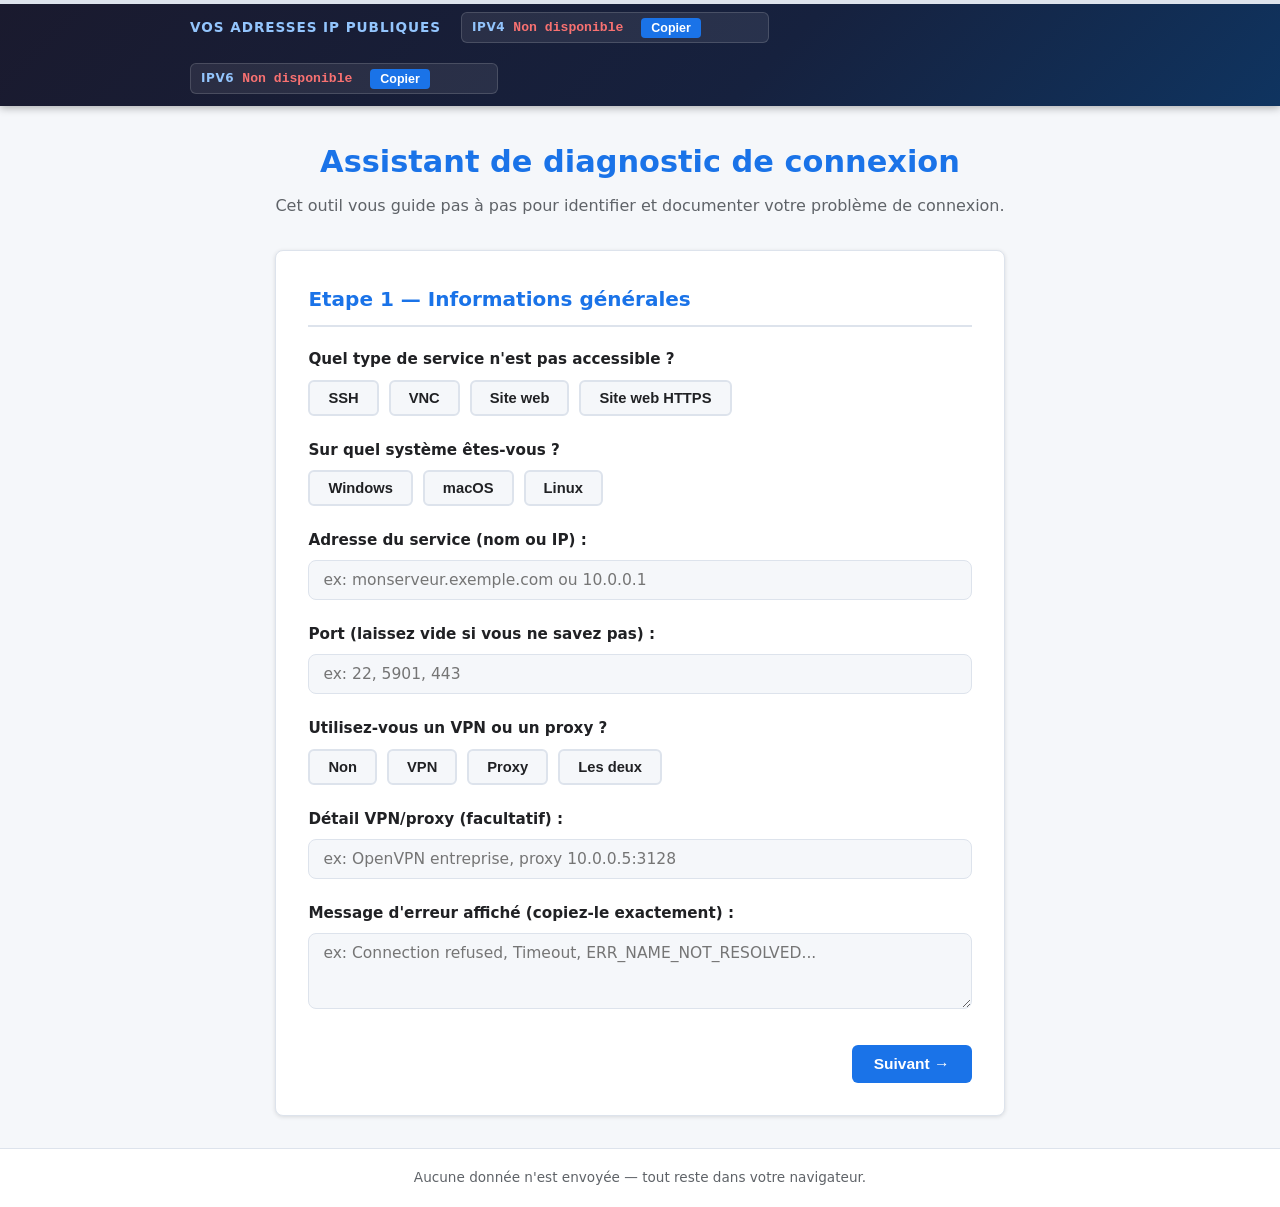
==== commit 560a02ab: "Add progress bar and update command sectionsfeat: add result textareas, progress bar and web-https s" ====
--- a/index.html
+++ b/index.html
@@ -32,6 +32,11 @@
       <p class="subtitle">Cet outil vous guide pas à pas pour identifier et documenter votre problème de connexion.</p>
     </header>
 
+    <!-- BARRE DE PROGRESSION -->
+    <div id="progress-bar-wrap">
+      <div id="progress-bar"></div>
+    </div>
+
     <!-- WIZARD -->
     <div id="wizard">
 
@@ -44,6 +49,7 @@
             <button class="choice-btn" data-value="ssh">SSH</button>
             <button class="choice-btn" data-value="vnc">VNC</button>
             <button class="choice-btn" data-value="web">Site web</button>
+            <button class="choice-btn" data-value="web-https">Site web HTTPS</button>
           </div>
         </div>
         <div class="form-group">
@@ -105,7 +111,9 @@
               <span class="cmd-copied" id="copied-dns">Copié !</span>
             </div>
           </div>
-          <div class="cmd-block ipv6-only" style="display:none">
+          <textarea id="res-dns" rows="3" placeholder="Collez ici le résultat de la commande DNS IPv4..."></textarea>
+          
+          <div class="cmd-block ipv6-only" style="display:none; margin-top: 15px;">
             <span class="cmd-label">Commande à exécuter (IPv6) :</span>
             <div class="cmd-line">
               <code id="cmd-dns6">nslookup -type=AAAA ...</code>
@@ -113,6 +121,7 @@
               <span class="cmd-copied" id="copied-dns6">Copié !</span>
             </div>
           </div>
+          <textarea id="res-dns6" class="ipv6-only" rows="3" placeholder="Collez ici le résultat de la commande DNS IPv6..." style="display:none"></textarea>
         </div>
 
         <div class="nav-btns">
@@ -135,7 +144,9 @@
               <span class="cmd-copied" id="copied-ping">Copié !</span>
             </div>
           </div>
-          <div class="cmd-block ipv6-only" style="display:none">
+          <textarea id="res-ping" rows="4" placeholder="Collez ici le résultat du ping IPv4..."></textarea>
+
+          <div class="cmd-block ipv6-only" style="display:none; margin-top: 15px;">
             <span class="cmd-label">Commande IPv6 :</span>
             <div class="cmd-line">
               <code id="cmd-ping6">ping -6 ...</code>
@@ -143,6 +154,7 @@
               <span class="cmd-copied" id="copied-ping6">Copié !</span>
             </div>
           </div>
+          <textarea id="res-ping6" class="ipv6-only" rows="4" placeholder="Collez ici le résultat du ping IPv6..." style="display:none"></textarea>
         </div>
 
         <div class="nav-btns">
@@ -165,7 +177,9 @@
               <span class="cmd-copied" id="copied-trace">Copié !</span>
             </div>
           </div>
-          <div class="cmd-block ipv6-only" style="display:none">
+          <textarea id="res-trace" rows="5" placeholder="Collez ici le résultat du traceroute IPv4..."></textarea>
+
+          <div class="cmd-block ipv6-only" style="display:none; margin-top: 15px;">
             <span class="cmd-label">Commande IPv6 :</span>
             <div class="cmd-line">
               <code id="cmd-trace6">tracert -6 ...</code>
@@ -173,6 +187,7 @@
               <span class="cmd-copied" id="copied-trace6">Copié !</span>
             </div>
           </div>
+          <textarea id="res-trace6" class="ipv6-only" rows="5" placeholder="Collez ici le résultat du traceroute IPv6..." style="display:none"></textarea>
         </div>
 
         <div class="nav-btns">
@@ -194,14 +209,17 @@
               <span class="cmd-copied" id="copied-svc">Copié !</span>
             </div>
           </div>
-          <div class="cmd-block" id="extra-test-block" style="display:none">
-            <span class="cmd-label">Test supplémentaire (Certificat / Verbose) :</span>
-            <div class="cmd-line">
-              <code id="cmd-svc-extra">openssl ...</code>
+          <textarea id="res-svc" rows="4" placeholder="Collez ici le résultat du test de connexion..."></textarea>
+
+          <div class="cmd-block" id="extra-test-block" style="display:none; margin-top: 15px;">
+            <span class="cmd-label" id="extra-label">Test supplémentaire (Verbose / Certificat) :</span>
+            <div class="cmd-line">
+              <code id="cmd-svc-extra">ssh -vvv ...</code>
               <button class="btn-copy-cmd" onclick="copyCmd('cmd-svc-extra','copied-svc-extra')">Copier</button>
               <span class="cmd-copied" id="copied-svc-extra">Copié !</span>
             </div>
           </div>
+          <textarea id="res-svc-extra" rows="4" placeholder="Collez ici le résultat du test supplémentaire..." style="display:none"></textarea>
         </div>
 
         <div class="nav-btns">
@@ -223,7 +241,7 @@
 
         <div class="nav-btns">
           <button id="btn-copy-report" class="btn-copy-report" onclick="copyReport()">Copier le rapport</button>
-          <span class="copy-feedback" id="copied-report">Copié !</span>
+          <span class="cmd-copied" id="copied-report" style="color: var(--color-success); opacity: 0; transition: opacity 0.3s; font-weight: bold; margin-left: 10px;">Copié !</span>
         </div>
 
         <div class="nav-btns" style="margin-top: 20px;">
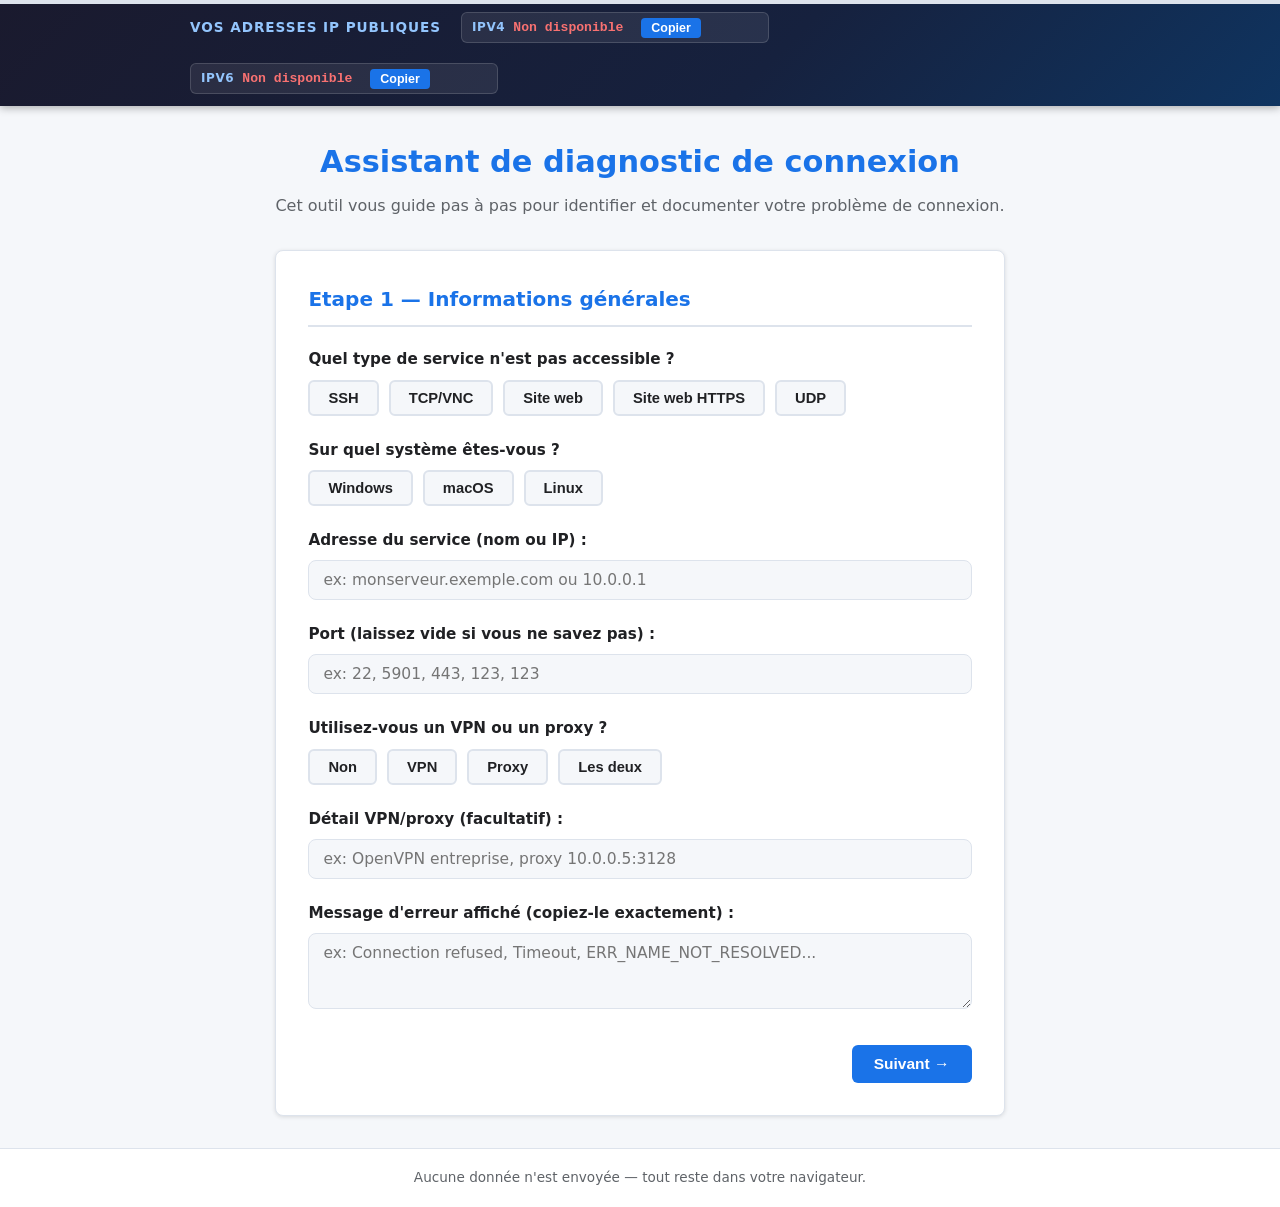
==== commit 1135537e: "Add UDP service option and update port placeholder" ====
--- a/index.html
+++ b/index.html
@@ -47,9 +47,10 @@
           <label>Quel type de service n'est pas accessible ?</label>
           <div class="btn-group" id="grp-service">
             <button class="choice-btn" data-value="ssh">SSH</button>
-            <button class="choice-btn" data-value="vnc">VNC</button>
+            <button class="choice-btn" data-value="vnc">TCP/VNC</button>
             <button class="choice-btn" data-value="web">Site web</button>
             <button class="choice-btn" data-value="web-https">Site web HTTPS</button>
+            <button class="choice-btn" data-value="udp">UDP</button>
           </div>
         </div>
         <div class="form-group">
@@ -73,7 +74,7 @@
         </div>
         <div class="form-group">
           <label for="port">Port (laissez vide si vous ne savez pas) :</label>
-          <input type="text" id="port" placeholder="ex: 22, 5901, 443" autocomplete="off" spellcheck="false">
+          <input type="text" id="port" placeholder="ex: 22, 5901, 443, 123, 123" autocomplete="off" spellcheck="false">
         </div>
         <div class="form-group">
           <label>Utilisez-vous un VPN ou un proxy ?</label>
@@ -104,9 +105,9 @@
 
         <div class="form-group">
           <div class="cmd-block">
-            <span class="cmd-label">Commande à exécuter (IPv4) :</span>
-            <div class="cmd-line">
-              <code id="cmd-dns">nslookup ...</code>
+            <span class="cmd-label">Commande(s) à exécuter (IPv4) :</span>
+            <div class="cmd-line">
+              <code id="cmd-dns" style="white-space: pre-wrap;">nslookup ...</code>
               <button class="btn-copy-cmd" onclick="copyCmd('cmd-dns','copied-dns')">Copier</button>
               <span class="cmd-copied" id="copied-dns">Copié !</span>
             </div>
@@ -114,9 +115,9 @@
           <textarea id="res-dns" rows="3" placeholder="Collez ici le résultat de la commande DNS IPv4..."></textarea>
           
           <div class="cmd-block ipv6-only" style="display:none; margin-top: 15px;">
-            <span class="cmd-label">Commande à exécuter (IPv6) :</span>
-            <div class="cmd-line">
-              <code id="cmd-dns6">nslookup -type=AAAA ...</code>
+            <span class="cmd-label">Commande(s) à exécuter (IPv6) :</span>
+            <div class="cmd-line">
+              <code id="cmd-dns6" style="white-space: pre-wrap;">nslookup -type=AAAA ...</code>
               <button class="btn-copy-cmd" onclick="copyCmd('cmd-dns6','copied-dns6')">Copier</button>
               <span class="cmd-copied" id="copied-dns6">Copié !</span>
             </div>
@@ -176,6 +177,7 @@
               <button class="btn-copy-cmd" onclick="copyCmd('cmd-trace','copied-trace')">Copier</button>
               <span class="cmd-copied" id="copied-trace">Copié !</span>
             </div>
+            <div id="cmd-trace-hint" class="cmd-hint" style="display:none; margin-top: 10px;"></div>
           </div>
           <textarea id="res-trace" rows="5" placeholder="Collez ici le résultat du traceroute IPv4..."></textarea>
 
@@ -186,6 +188,7 @@
               <button class="btn-copy-cmd" onclick="copyCmd('cmd-trace6','copied-trace6')">Copier</button>
               <span class="cmd-copied" id="copied-trace6">Copié !</span>
             </div>
+            <div id="cmd-trace6-hint" class="cmd-hint" style="display:none; margin-top: 10px;"></div>
           </div>
           <textarea id="res-trace6" class="ipv6-only" rows="5" placeholder="Collez ici le résultat du traceroute IPv6..." style="display:none"></textarea>
         </div>
@@ -212,12 +215,13 @@
           <textarea id="res-svc" rows="4" placeholder="Collez ici le résultat du test de connexion..."></textarea>
 
           <div class="cmd-block" id="extra-test-block" style="display:none; margin-top: 15px;">
-            <span class="cmd-label" id="extra-label">Test supplémentaire (Verbose / Certificat) :</span>
+            <span class="cmd-label" id="extra-label">Test supplémentaire :</span>
             <div class="cmd-line">
               <code id="cmd-svc-extra">ssh -vvv ...</code>
               <button class="btn-copy-cmd" onclick="copyCmd('cmd-svc-extra','copied-svc-extra')">Copier</button>
               <span class="cmd-copied" id="copied-svc-extra">Copié !</span>
             </div>
+            <div id="cmd-svc-extra-hint" class="cmd-hint" style="display:none; margin-top: 10px;"></div>
           </div>
           <textarea id="res-svc-extra" rows="4" placeholder="Collez ici le résultat du test supplémentaire..." style="display:none"></textarea>
         </div>
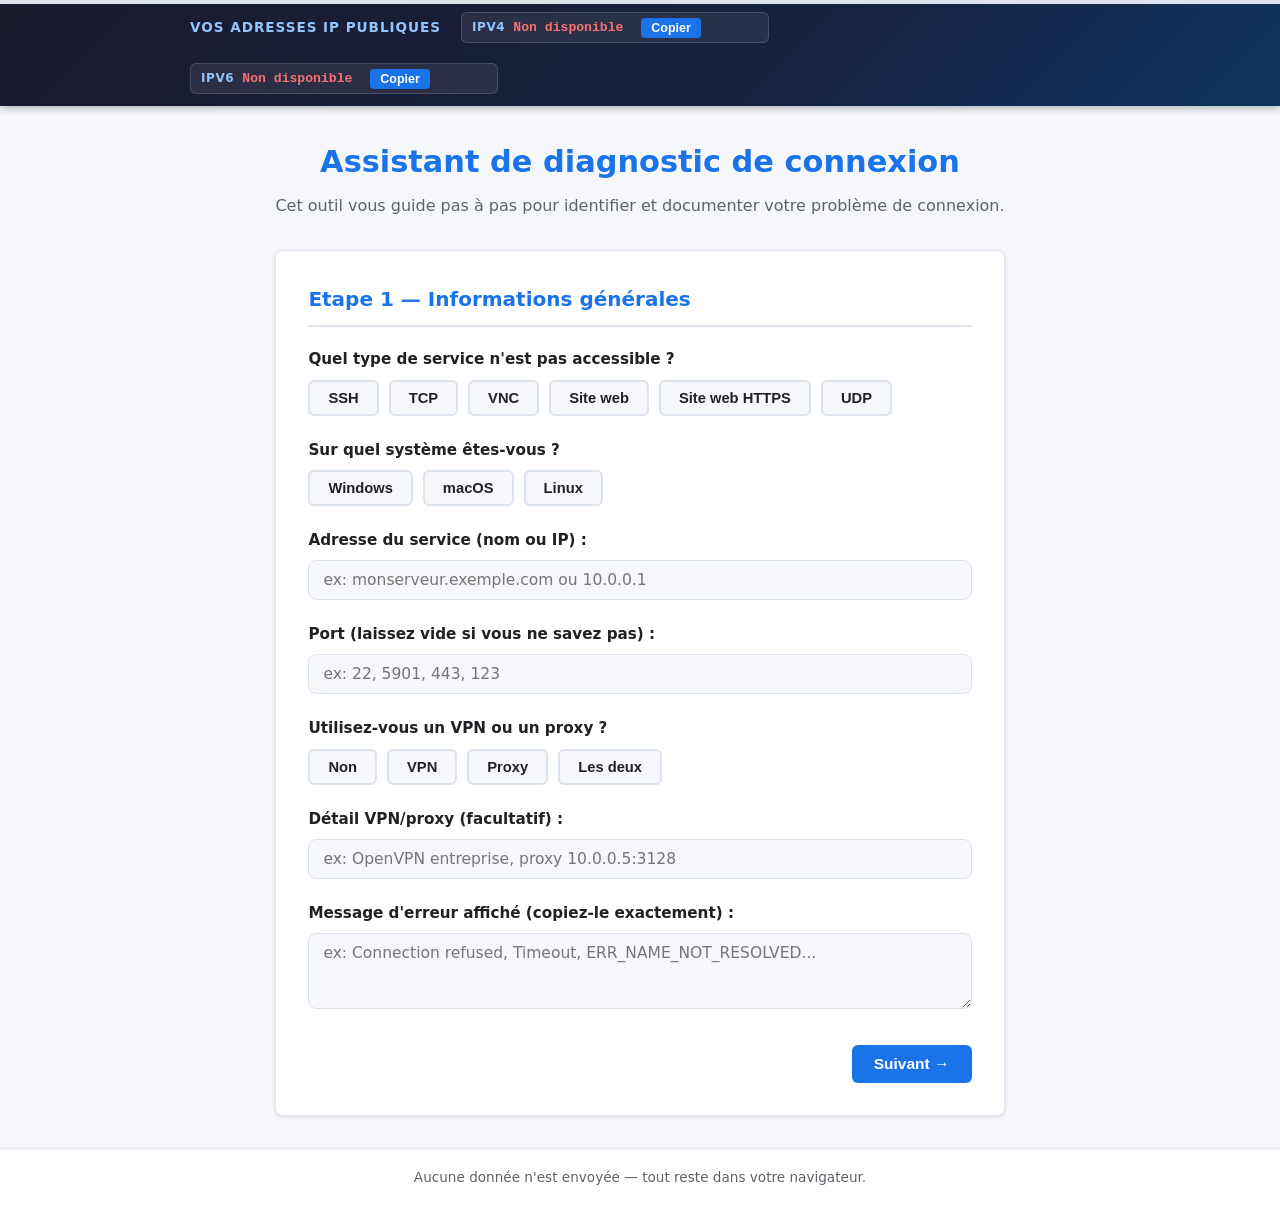
==== commit 142efcd1: "Refactor: Séparation de TCP et VNC en deux types de service distincts - Ajout du type de service 'tc" ====
--- a/index.html
+++ b/index.html
@@ -47,7 +47,8 @@
           <label>Quel type de service n'est pas accessible ?</label>
           <div class="btn-group" id="grp-service">
             <button class="choice-btn" data-value="ssh">SSH</button>
-            <button class="choice-btn" data-value="vnc">TCP/VNC</button>
+            <button class="choice-btn" data-value="tcp">TCP</button>
+            <button class="choice-btn" data-value="vnc">VNC</button>
             <button class="choice-btn" data-value="web">Site web</button>
             <button class="choice-btn" data-value="web-https">Site web HTTPS</button>
             <button class="choice-btn" data-value="udp">UDP</button>
@@ -74,7 +75,7 @@
         </div>
         <div class="form-group">
           <label for="port">Port (laissez vide si vous ne savez pas) :</label>
-          <input type="text" id="port" placeholder="ex: 22, 5901, 443, 123, 123" autocomplete="off" spellcheck="false">
+          <input type="text" id="port" placeholder="ex: 22, 5901, 443, 123" autocomplete="off" spellcheck="false">
         </div>
         <div class="form-group">
           <label>Utilisez-vous un VPN ou un proxy ?</label>
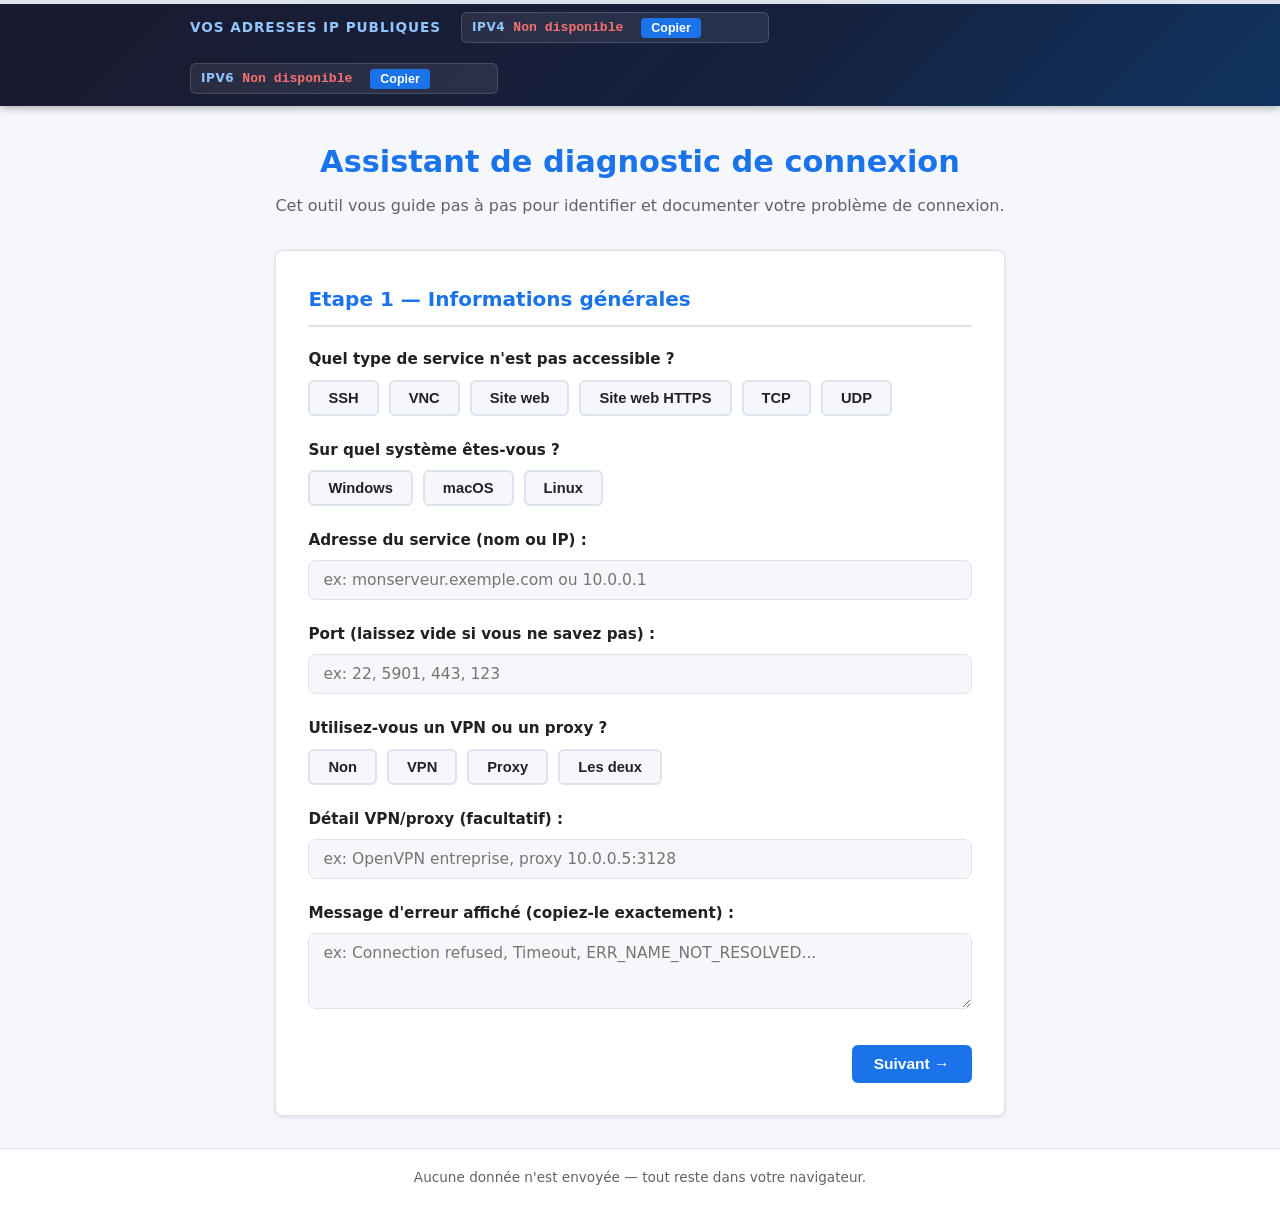
==== commit bf88a703: "Adjust button options and increase textarea rows" ====
--- a/index.html
+++ b/index.html
@@ -47,10 +47,10 @@
           <label>Quel type de service n'est pas accessible ?</label>
           <div class="btn-group" id="grp-service">
             <button class="choice-btn" data-value="ssh">SSH</button>
-            <button class="choice-btn" data-value="tcp">TCP</button>
             <button class="choice-btn" data-value="vnc">VNC</button>
             <button class="choice-btn" data-value="web">Site web</button>
             <button class="choice-btn" data-value="web-https">Site web HTTPS</button>
+            <button class="choice-btn" data-value="tcp">TCP</button>
             <button class="choice-btn" data-value="udp">UDP</button>
           </div>
         </div>
@@ -240,7 +240,7 @@
 
         <div class="form-group">
           <div class="report-block">
-            <textarea id="report-output" readonly rows="15"></textarea>
+            <textarea id="report-output" readonly rows="50"></textarea>
           </div>
         </div>
 
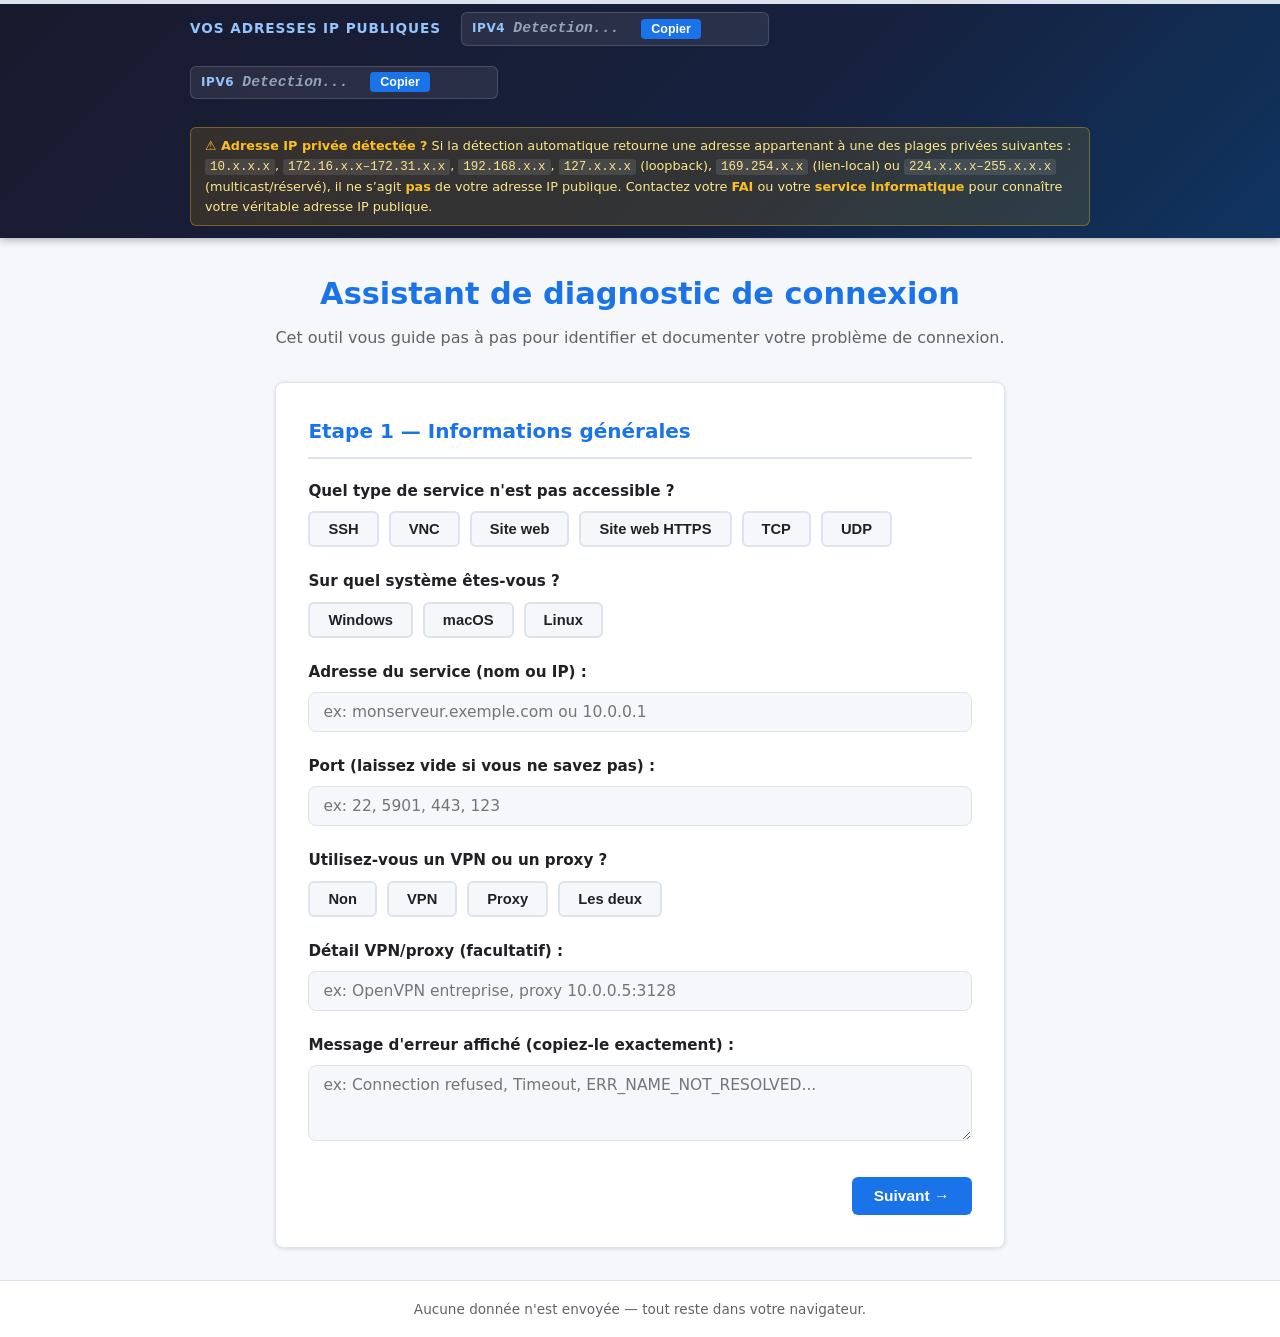
==== commit d2272221: "feat: ajout note adresses IP privées dans le bandeau IP - Ajout du bloc .ip-private-note dans index." ====
--- a/index.html
+++ b/index.html
@@ -23,13 +23,23 @@
         <button class="btn-copy" id="copy-ipv6" title="Copier IPv6">Copier</button>
         <span class="ip-copied" id="copied-ipv6">Copie !</span>
       </div>
+      <div class="ip-private-note">
+        <strong>&#9888;&#65039; Adresse IP priv&eacute;e d&eacute;tect&eacute;e&nbsp;?</strong>
+        Si la d&eacute;tection automatique retourne une adresse appartenant &agrave; une des plages priv&eacute;es
+        suivantes&nbsp;: <code>10.x.x.x</code>, <code>172.16.x.x&ndash;172.31.x.x</code>,
+        <code>192.168.x.x</code>, <code>127.x.x.x</code> (loopback), <code>169.254.x.x</code>
+        (lien-local) ou <code>224.x.x.x&ndash;255.x.x.x</code> (multicast/r&eacute;serv&eacute;),
+        il ne s&rsquo;agit <strong>pas</strong> de votre adresse IP publique.
+        Contactez votre <strong>FAI</strong> ou votre <strong>service informatique</strong>
+        pour conna&icirc;tre votre v&eacute;ritable adresse IP publique.
+      </div>
     </div>
   </div>
 
   <div class="container">
     <header>
       <h1>Assistant de diagnostic de connexion</h1>
-      <p class="subtitle">Cet outil vous guide pas à pas pour identifier et documenter votre problème de connexion.</p>
+      <p class="subtitle">Cet outil vous guide pas &agrave; pas pour identifier et documenter votre probl&egrave;me de connexion.</p>
     </header>
 
     <!-- BARRE DE PROGRESSION -->
@@ -42,7 +52,7 @@
 
       <!-- ETAPE 0 : choix service + OS -->
       <div class="step active" id="step-0">
-        <h2>Etape 1 &mdash; Informations générales</h2>
+        <h2>Etape 1 &mdash; Informations g&eacute;n&eacute;rales</h2>
         <div class="form-group">
           <label>Quel type de service n'est pas accessible ?</label>
           <div class="btn-group" id="grp-service">
@@ -55,7 +65,7 @@
           </div>
         </div>
         <div class="form-group">
-          <label>Sur quel système êtes-vous ?</label>
+          <label>Sur quel syst&egrave;me &ecirc;tes-vous ?</label>
           <div class="btn-group" id="grp-os">
             <button class="choice-btn" data-value="windows">Windows</button>
             <button class="choice-btn" data-value="macos">macOS</button>
@@ -63,18 +73,18 @@
           </div>
         </div>
         <div class="form-group" id="client-group" style="display:none">
-          <label id="client-label">Client utilisé :</label>
+          <label id="client-label">Client utilis&eacute;&nbsp;:</label>
           <div class="btn-group" id="grp-client"></div>
         </div>
         <div class="form-group">
-          <label for="fqdn">Adresse du service (nom ou IP) :</label>
+          <label for="fqdn">Adresse du service (nom ou IP)&nbsp;:</label>
           <input type="text" id="fqdn" placeholder="ex: monserveur.exemple.com ou 10.0.0.1" autocomplete="off" spellcheck="false">
           <div id="vnc-help" class="cmd-hint" style="display:none">
             <strong>Aide VNC :</strong> Si vous utilisez une session (ex: <code>:1</code>), l'adresse est le nom du serveur et le port est <code>5900 + session</code> (ex: session :1 = port 5901).
           </div>
         </div>
         <div class="form-group">
-          <label for="port">Port (laissez vide si vous ne savez pas) :</label>
+          <label for="port">Port (laissez vide si vous ne savez pas)&nbsp;:</label>
           <input type="text" id="port" placeholder="ex: 22, 5901, 443, 123" autocomplete="off" spellcheck="false">
         </div>
         <div class="form-group">
@@ -87,11 +97,11 @@
           </div>
         </div>
         <div class="form-group">
-          <label for="proxy-detail">Détail VPN/proxy (facultatif) :</label>
+          <label for="proxy-detail">D&eacute;tail VPN/proxy (facultatif)&nbsp;:</label>
           <input type="text" id="proxy-detail" placeholder="ex: OpenVPN entreprise, proxy 10.0.0.5:3128" autocomplete="off">
         </div>
         <div class="form-group">
-          <label for="error-msg">Message d'erreur affiché (copiez-le exactement) :</label>
+          <label for="error-msg">Message d'erreur affich&eacute; (copiez-le exactement)&nbsp;:</label>
           <textarea id="error-msg" rows="3" placeholder="ex: Connection refused, Timeout, ERR_NAME_NOT_RESOLVED..."></textarea>
         </div>
         <div class="nav-btns">
@@ -101,101 +111,101 @@
 
       <!-- ETAPE 1 : DNS -->
       <div class="step" id="step-1">
-        <h2>Etape 2 &mdash; Résolution DNS</h2>
-        <p class="step-intro">Vérifiez que le nom du service se traduit bien en adresse IP. Lancez la commande ci-dessous.</p>
-
-        <div class="form-group">
-          <div class="cmd-block">
-            <span class="cmd-label">Commande(s) à exécuter (IPv4) :</span>
+        <h2>Etape 2 &mdash; R&eacute;solution DNS</h2>
+        <p class="step-intro">V&eacute;rifiez que le nom du service se traduit bien en adresse IP. Lancez la commande ci-dessous.</p>
+
+        <div class="form-group">
+          <div class="cmd-block">
+            <span class="cmd-label">Commande(s) &agrave; ex&eacute;cuter (IPv4)&nbsp;:</span>
             <div class="cmd-line">
               <code id="cmd-dns" style="white-space: pre-wrap;">nslookup ...</code>
               <button class="btn-copy-cmd" onclick="copyCmd('cmd-dns','copied-dns')">Copier</button>
-              <span class="cmd-copied" id="copied-dns">Copié !</span>
-            </div>
-          </div>
-          <textarea id="res-dns" rows="3" placeholder="Collez ici le résultat de la commande DNS IPv4..."></textarea>
-          
+              <span class="cmd-copied" id="copied-dns">Copi&eacute; !</span>
+            </div>
+          </div>
+          <textarea id="res-dns" rows="3" placeholder="Collez ici le r&eacute;sultat de la commande DNS IPv4..."></textarea>
+
           <div class="cmd-block ipv6-only" style="display:none; margin-top: 15px;">
-            <span class="cmd-label">Commande(s) à exécuter (IPv6) :</span>
+            <span class="cmd-label">Commande(s) &agrave; ex&eacute;cuter (IPv6)&nbsp;:</span>
             <div class="cmd-line">
               <code id="cmd-dns6" style="white-space: pre-wrap;">nslookup -type=AAAA ...</code>
               <button class="btn-copy-cmd" onclick="copyCmd('cmd-dns6','copied-dns6')">Copier</button>
-              <span class="cmd-copied" id="copied-dns6">Copié !</span>
-            </div>
-          </div>
-          <textarea id="res-dns6" class="ipv6-only" rows="3" placeholder="Collez ici le résultat de la commande DNS IPv6..." style="display:none"></textarea>
-        </div>
-
-        <div class="nav-btns">
-          <button class="btn-prev" onclick="wizard.goStep(0)">&larr; Précédent</button>
+              <span class="cmd-copied" id="copied-dns6">Copi&eacute; !</span>
+            </div>
+          </div>
+          <textarea id="res-dns6" class="ipv6-only" rows="3" placeholder="Collez ici le r&eacute;sultat de la commande DNS IPv6..." style="display:none"></textarea>
+        </div>
+
+        <div class="nav-btns">
+          <button class="btn-prev" onclick="wizard.goStep(0)">&larr; Pr&eacute;c&eacute;dent</button>
           <button class="btn-next" onclick="wizard.goStep(2)">Suivant &rarr;</button>
         </div>
       </div>
 
       <!-- ETAPE 2 : Ping -->
       <div class="step" id="step-2">
-        <h2>Etape 3 &mdash; Connectivité réseau (Ping)</h2>
-        <p class="step-intro">Le ping vérifie si votre machine peut joindre le serveur.</p>
-
-        <div class="form-group">
-          <div class="cmd-block">
-            <span class="cmd-label">Commande IPv4 :</span>
+        <h2>Etape 3 &mdash; Connectivit&eacute; r&eacute;seau (Ping)</h2>
+        <p class="step-intro">Le ping v&eacute;rifie si votre machine peut joindre le serveur.</p>
+
+        <div class="form-group">
+          <div class="cmd-block">
+            <span class="cmd-label">Commande IPv4&nbsp;:</span>
             <div class="cmd-line">
               <code id="cmd-ping">ping ...</code>
               <button class="btn-copy-cmd" onclick="copyCmd('cmd-ping','copied-ping')">Copier</button>
-              <span class="cmd-copied" id="copied-ping">Copié !</span>
-            </div>
-          </div>
-          <textarea id="res-ping" rows="4" placeholder="Collez ici le résultat du ping IPv4..."></textarea>
+              <span class="cmd-copied" id="copied-ping">Copi&eacute; !</span>
+            </div>
+          </div>
+          <textarea id="res-ping" rows="4" placeholder="Collez ici le r&eacute;sultat du ping IPv4..."></textarea>
 
           <div class="cmd-block ipv6-only" style="display:none; margin-top: 15px;">
-            <span class="cmd-label">Commande IPv6 :</span>
+            <span class="cmd-label">Commande IPv6&nbsp;:</span>
             <div class="cmd-line">
               <code id="cmd-ping6">ping -6 ...</code>
               <button class="btn-copy-cmd" onclick="copyCmd('cmd-ping6','copied-ping6')">Copier</button>
-              <span class="cmd-copied" id="copied-ping6">Copié !</span>
-            </div>
-          </div>
-          <textarea id="res-ping6" class="ipv6-only" rows="4" placeholder="Collez ici le résultat du ping IPv6..." style="display:none"></textarea>
-        </div>
-
-        <div class="nav-btns">
-          <button class="btn-prev" onclick="wizard.goStep(1)">&larr; Précédent</button>
+              <span class="cmd-copied" id="copied-ping6">Copi&eacute; !</span>
+            </div>
+          </div>
+          <textarea id="res-ping6" class="ipv6-only" rows="4" placeholder="Collez ici le r&eacute;sultat du ping IPv6..." style="display:none"></textarea>
+        </div>
+
+        <div class="nav-btns">
+          <button class="btn-prev" onclick="wizard.goStep(1)">&larr; Pr&eacute;c&eacute;dent</button>
           <button class="btn-next" onclick="wizard.goStep(3)">Suivant &rarr;</button>
         </div>
       </div>
 
       <!-- ETAPE 3 : Traceroute -->
       <div class="step" id="step-3">
-        <h2>Etape 4 &mdash; Chemin réseau (Traceroute)</h2>
-        <p class="step-intro">Le traceroute montre chaque étape du trajet entre vous et le serveur.</p>
-
-        <div class="form-group">
-          <div class="cmd-block">
-            <span class="cmd-label">Commande IPv4 :</span>
+        <h2>Etape 4 &mdash; Chemin r&eacute;seau (Traceroute)</h2>
+        <p class="step-intro">Le traceroute montre chaque &eacute;tape du trajet entre vous et le serveur.</p>
+
+        <div class="form-group">
+          <div class="cmd-block">
+            <span class="cmd-label">Commande IPv4&nbsp;:</span>
             <div class="cmd-line">
               <code id="cmd-trace">tracert ...</code>
               <button class="btn-copy-cmd" onclick="copyCmd('cmd-trace','copied-trace')">Copier</button>
-              <span class="cmd-copied" id="copied-trace">Copié !</span>
+              <span class="cmd-copied" id="copied-trace">Copi&eacute; !</span>
             </div>
             <div id="cmd-trace-hint" class="cmd-hint" style="display:none; margin-top: 10px;"></div>
           </div>
-          <textarea id="res-trace" rows="5" placeholder="Collez ici le résultat du traceroute IPv4..."></textarea>
+          <textarea id="res-trace" rows="5" placeholder="Collez ici le r&eacute;sultat du traceroute IPv4..."></textarea>
 
           <div class="cmd-block ipv6-only" style="display:none; margin-top: 15px;">
-            <span class="cmd-label">Commande IPv6 :</span>
+            <span class="cmd-label">Commande IPv6&nbsp;:</span>
             <div class="cmd-line">
               <code id="cmd-trace6">tracert -6 ...</code>
               <button class="btn-copy-cmd" onclick="copyCmd('cmd-trace6','copied-trace6')">Copier</button>
-              <span class="cmd-copied" id="copied-trace6">Copié !</span>
+              <span class="cmd-copied" id="copied-trace6">Copi&eacute; !</span>
             </div>
             <div id="cmd-trace6-hint" class="cmd-hint" style="display:none; margin-top: 10px;"></div>
           </div>
-          <textarea id="res-trace6" class="ipv6-only" rows="5" placeholder="Collez ici le résultat du traceroute IPv6..." style="display:none"></textarea>
-        </div>
-
-        <div class="nav-btns">
-          <button class="btn-prev" onclick="wizard.goStep(2)">&larr; Précédent</button>
+          <textarea id="res-trace6" class="ipv6-only" rows="5" placeholder="Collez ici le r&eacute;sultat du traceroute IPv6..." style="display:none"></textarea>
+        </div>
+
+        <div class="nav-btns">
+          <button class="btn-prev" onclick="wizard.goStep(2)">&larr; Pr&eacute;c&eacute;dent</button>
           <button class="btn-next" onclick="wizard.goStep(4)">Suivant &rarr;</button>
         </div>
       </div>
@@ -206,29 +216,29 @@
 
         <div class="form-group">
           <div class="cmd-block">
-            <span class="cmd-label">Commande de test :</span>
+            <span class="cmd-label">Commande de test&nbsp;:</span>
             <div class="cmd-line">
               <code id="cmd-svc">nc -zv ...</code>
               <button class="btn-copy-cmd" onclick="copyCmd('cmd-svc','copied-svc')">Copier</button>
-              <span class="cmd-copied" id="copied-svc">Copié !</span>
-            </div>
-          </div>
-          <textarea id="res-svc" rows="4" placeholder="Collez ici le résultat du test de connexion..."></textarea>
+              <span class="cmd-copied" id="copied-svc">Copi&eacute; !</span>
+            </div>
+          </div>
+          <textarea id="res-svc" rows="4" placeholder="Collez ici le r&eacute;sultat du test de connexion..."></textarea>
 
           <div class="cmd-block" id="extra-test-block" style="display:none; margin-top: 15px;">
-            <span class="cmd-label" id="extra-label">Test supplémentaire :</span>
+            <span class="cmd-label" id="extra-label">Test suppl&eacute;mentaire&nbsp;:</span>
             <div class="cmd-line">
               <code id="cmd-svc-extra">ssh -vvv ...</code>
               <button class="btn-copy-cmd" onclick="copyCmd('cmd-svc-extra','copied-svc-extra')">Copier</button>
-              <span class="cmd-copied" id="copied-svc-extra">Copié !</span>
+              <span class="cmd-copied" id="copied-svc-extra">Copi&eacute; !</span>
             </div>
             <div id="cmd-svc-extra-hint" class="cmd-hint" style="display:none; margin-top: 10px;"></div>
           </div>
-          <textarea id="res-svc-extra" rows="4" placeholder="Collez ici le résultat du test supplémentaire..." style="display:none"></textarea>
-        </div>
-
-        <div class="nav-btns">
-          <button class="btn-prev" onclick="wizard.goStep(3)">&larr; Précédent</button>
+          <textarea id="res-svc-extra" rows="4" placeholder="Collez ici le r&eacute;sultat du test suppl&eacute;mentaire..." style="display:none"></textarea>
+        </div>
+
+        <div class="nav-btns">
+          <button class="btn-prev" onclick="wizard.goStep(3)">&larr; Pr&eacute;c&eacute;dent</button>
           <button class="btn-next" onclick="wizard.goStep(5)">Suivant &rarr;</button>
         </div>
       </div>
@@ -236,7 +246,7 @@
       <!-- ETAPE 5 : Rapport -->
       <div class="step" id="step-5">
         <h2>Etape 6 &mdash; Rapport pour le support</h2>
-        <p>Voici le rapport complet prêt à être envoyé à notre équipe de support.</p>
+        <p>Voici le rapport complet pr&ecirc;t &agrave; &ecirc;tre envoy&eacute; &agrave; notre &eacute;quipe de support.</p>
 
         <div class="form-group">
           <div class="report-block">
@@ -246,11 +256,11 @@
 
         <div class="nav-btns">
           <button id="btn-copy-report" class="btn-copy-report" onclick="copyReport()">Copier le rapport</button>
-          <span class="cmd-copied" id="copied-report" style="color: var(--color-success); opacity: 0; transition: opacity 0.3s; font-weight: bold; margin-left: 10px;">Copié !</span>
+          <span class="cmd-copied" id="copied-report" style="color: var(--color-success); opacity: 0; transition: opacity 0.3s; font-weight: bold; margin-left: 10px;">Copi&eacute; !</span>
         </div>
 
         <div class="nav-btns" style="margin-top: 20px;">
-          <button class="btn-prev" onclick="wizard.goStep(4)">&larr; Précédent</button>
+          <button class="btn-prev" onclick="wizard.goStep(4)">&larr; Pr&eacute;c&eacute;dent</button>
           <button class="btn-restart" onclick="wizard.restart()">Recommencer</button>
         </div>
       </div>
@@ -259,7 +269,7 @@
   </div>
 
   <footer>
-    <p>Aucune donnée n'est envoyée &mdash; tout reste dans votre navigateur.</p>
+    <p>Aucune donn&eacute;e n'est envoy&eacute;e &mdash; tout reste dans votre navigateur.</p>
   </footer>
 
   <script src="assets/js/commands.js"></script>
--- a/assets/css/style.css
+++ b/assets/css/style.css
@@ -108,6 +108,32 @@
 }
 .ip-copied.show { opacity: 1; }
 
+/* --- Note adresses IP privées --- */
+.ip-private-note {
+  width: 100%;
+  margin-top: 8px;
+  padding: 8px 14px;
+  background: rgba(251, 188, 4, .12);
+  border: 1px solid rgba(251, 188, 4, .35);
+  border-radius: 6px;
+  font-size: .8rem;
+  line-height: 1.55;
+  color: #fde68a;
+  flex: 0 0 100%;
+}
+.ip-private-note strong {
+  color: #fbbf24;
+  font-weight: 700;
+}
+.ip-private-note code {
+  font-family: var(--font-mono);
+  font-size: .78rem;
+  background: rgba(255, 255, 255, .1);
+  border-radius: 3px;
+  padding: 1px 5px;
+  color: #fde68a;
+}
+
 /* --- Layout --- */
 .container {
   max-width: 820px;
@@ -292,6 +318,7 @@
 @media (max-width: 600px) {
   .ip-banner-inner { gap: 10px; }
   .ip-banner-title { display: none; }
+  .ip-private-note { font-size: .76rem; padding: 7px 10px; }
   .step { padding: 20px 16px; }
   .container { margin: 16px auto; }
   header h1 { font-size: 1.4rem; }
